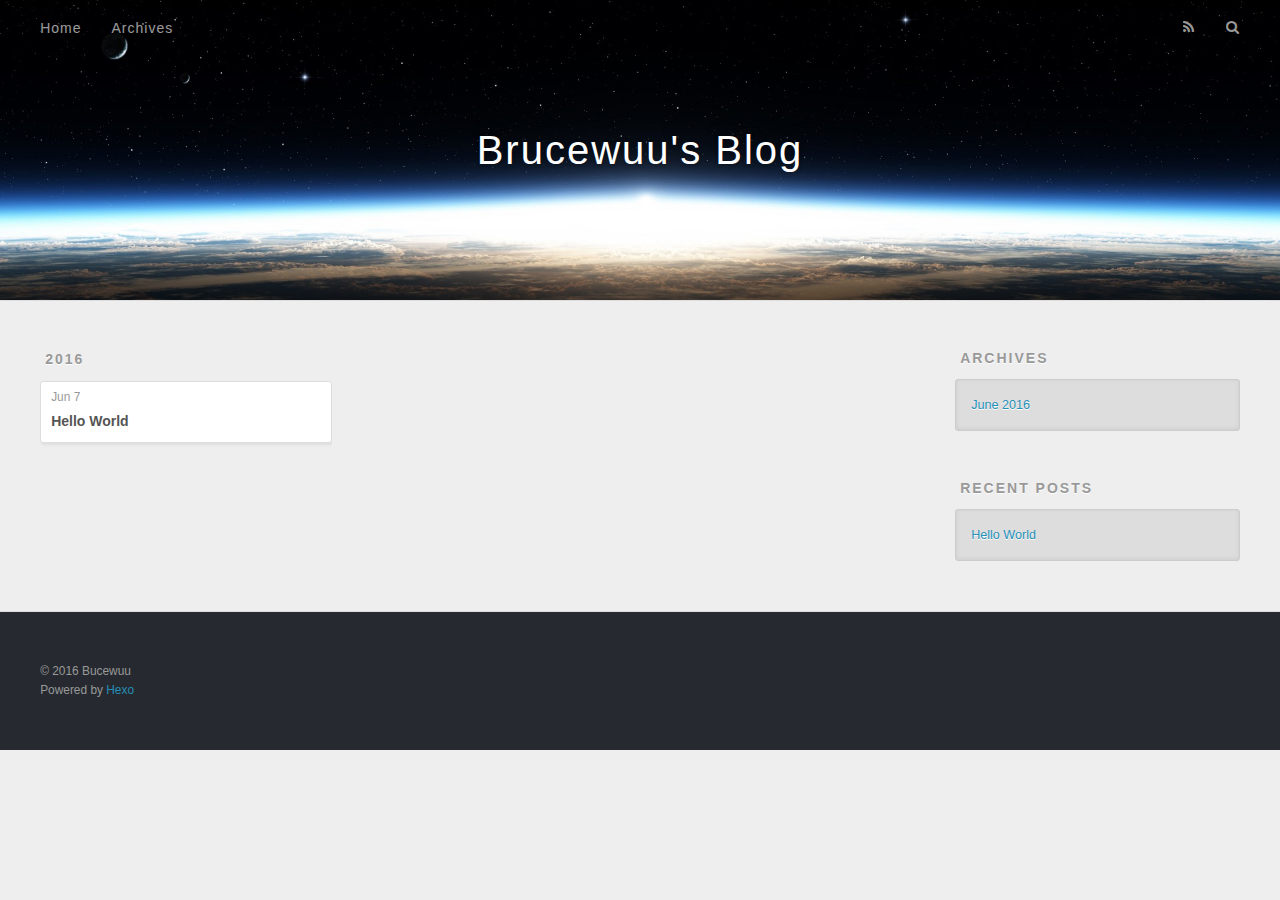
==== archives/index.html @ 1125b3ed "Site updated: 2016-06-07 15:05:37" ====
<!DOCTYPE html>
<html>
<head>
  <meta charset="utf-8">
  
  <title>Archives | Brucewuu&#39;s Blog</title>
  <meta name="viewport" content="width=device-width, initial-scale=1, maximum-scale=1">
  <meta name="description">
<meta property="og:type" content="website">
<meta property="og:title" content="Brucewuu's Blog">
<meta property="og:url" content="http://yoursite.com/archives/index.html">
<meta property="og:site_name" content="Brucewuu's Blog">
<meta property="og:description">
<meta name="twitter:card" content="summary">
<meta name="twitter:title" content="Brucewuu's Blog">
<meta name="twitter:description">
  
    <link rel="alternate" href="/atom.xml" title="Brucewuu&#39;s Blog" type="application/atom+xml">
  
  
    <link rel="icon" href="/favicon.png">
  
  
    <link href="//fonts.googleapis.com/css?family=Source+Code+Pro" rel="stylesheet" type="text/css">
  
  <link rel="stylesheet" href="/css/style.css">
  

</head>

<body>
  <div id="container">
    <div id="wrap">
      <header id="header">
  <div id="banner"></div>
  <div id="header-outer" class="outer">
    <div id="header-title" class="inner">
      <h1 id="logo-wrap">
        <a href="/" id="logo">Brucewuu&#39;s Blog</a>
      </h1>
      
    </div>
    <div id="header-inner" class="inner">
      <nav id="main-nav">
        <a id="main-nav-toggle" class="nav-icon"></a>
        
          <a class="main-nav-link" href="/">Home</a>
        
          <a class="main-nav-link" href="/archives">Archives</a>
        
      </nav>
      <nav id="sub-nav">
        
          <a id="nav-rss-link" class="nav-icon" href="/atom.xml" title="RSS Feed"></a>
        
        <a id="nav-search-btn" class="nav-icon" title="Search"></a>
      </nav>
      <div id="search-form-wrap">
        <form action="//google.com/search" method="get" accept-charset="UTF-8" class="search-form"><input type="search" name="q" results="0" class="search-form-input" placeholder="Search"><button type="submit" class="search-form-submit">&#xF002;</button><input type="hidden" name="sitesearch" value="http://yoursite.com"></form>
      </div>
    </div>
  </div>
</header>
      <div class="outer">
        <section id="main">
  
  
    
    
      
      
      <section class="archives-wrap">
        <div class="archive-year-wrap">
          <a href="/archives/2016" class="archive-year">2016</a>
        </div>
        <div class="archives">
    
    <article class="archive-article archive-type-post">
  <div class="archive-article-inner">
    <header class="archive-article-header">
      <a href="/2016/06/07/hello-world/" class="archive-article-date">
  <time datetime="2016-06-07T06:41:32.000Z" itemprop="datePublished">Jun 7</time>
</a>
      
  
    <h1 itemprop="name">
      <a class="archive-article-title" href="/2016/06/07/hello-world/">Hello World</a>
    </h1>
  

    </header>
  </div>
</article>
  
  
    </div></section>
  

</section>
        
          <aside id="sidebar">
  
    

  
    

  
    
  
    
  <div class="widget-wrap">
    <h3 class="widget-title">Archives</h3>
    <div class="widget">
      <ul class="archive-list"><li class="archive-list-item"><a class="archive-list-link" href="/archives/2016/06/">June 2016</a></li></ul>
    </div>
  </div>


  
    
  <div class="widget-wrap">
    <h3 class="widget-title">Recent Posts</h3>
    <div class="widget">
      <ul>
        
          <li>
            <a href="/2016/06/07/hello-world/">Hello World</a>
          </li>
        
      </ul>
    </div>
  </div>

  
</aside>
        
      </div>
      <footer id="footer">
  
  <div class="outer">
    <div id="footer-info" class="inner">
      &copy; 2016 Bucewuu<br>
      Powered by <a href="http://hexo.io/" target="_blank">Hexo</a>
    </div>
  </div>
</footer>
    </div>
    <nav id="mobile-nav">
  
    <a href="/" class="mobile-nav-link">Home</a>
  
    <a href="/archives" class="mobile-nav-link">Archives</a>
  
</nav>
    

<script src="//ajax.googleapis.com/ajax/libs/jquery/2.0.3/jquery.min.js"></script>


  <link rel="stylesheet" href="/fancybox/jquery.fancybox.css">
  <script src="/fancybox/jquery.fancybox.pack.js"></script>


<script src="/js/script.js"></script>

  </div>
</body>
</html>
---- css/style.css ----
body {
  width: 100%;
}
body:before,
body:after {
  content: "";
  display: table;
}
body:after {
  clear: both;
}
html,
body,
div,
span,
applet,
object,
iframe,
h1,
h2,
h3,
h4,
h5,
h6,
p,
blockquote,
pre,
a,
abbr,
acronym,
address,
big,
cite,
code,
del,
dfn,
em,
img,
ins,
kbd,
q,
s,
samp,
small,
strike,
strong,
sub,
sup,
tt,
var,
dl,
dt,
dd,
ol,
ul,
li,
fieldset,
form,
label,
legend,
table,
caption,
tbody,
tfoot,
thead,
tr,
th,
td {
  margin: 0;
  padding: 0;
  border: 0;
  outline: 0;
  font-weight: inherit;
  font-style: inherit;
  font-family: inherit;
  font-size: 100%;
  vertical-align: baseline;
}
body {
  line-height: 1;
  color: #000;
  background: #fff;
}
ol,
ul {
  list-style: none;
}
table {
  border-collapse: separate;
  border-spacing: 0;
  vertical-align: middle;
}
caption,
th,
td {
  text-align: left;
  font-weight: normal;
  vertical-align: middle;
}
a img {
  border: none;
}
input,
button {
  margin: 0;
  padding: 0;
}
input::-moz-focus-inner,
button::-moz-focus-inner {
  border: 0;
  padding: 0;
}
@font-face {
  font-family: FontAwesome;
  font-style: normal;
  font-weight: normal;
  src: url("fonts/fontawesome-webfont.eot?v=#4.0.3");
  src: url("fonts/fontawesome-webfont.eot?#iefix&v=#4.0.3") format("embedded-opentype"), url("fonts/fontawesome-webfont.woff?v=#4.0.3") format("woff"), url("fonts/fontawesome-webfont.ttf?v=#4.0.3") format("truetype"), url("fonts/fontawesome-webfont.svg#fontawesomeregular?v=#4.0.3") format("svg");
}
html,
body,
#container {
  height: 100%;
}
body {
  background: #eee;
  font: 14px "Helvetica Neue", Helvetica, Arial, sans-serif;
  -webkit-text-size-adjust: 100%;
}
.outer {
  max-width: 1220px;
  margin: 0 auto;
  padding: 0 20px;
}
.outer:before,
.outer:after {
  content: "";
  display: table;
}
.outer:after {
  clear: both;
}
.inner {
  display: inline;
  float: left;
  width: 98.33333333333333%;
  margin: 0 0.833333333333333%;
}
.left,
.alignleft {
  float: left;
}
.right,
.alignright {
  float: right;
}
.clear {
  clear: both;
}
#container {
  position: relative;
}
.mobile-nav-on {
  overflow: hidden;
}
#wrap {
  height: 100%;
  width: 100%;
  position: absolute;
  top: 0;
  left: 0;
  -webkit-transition: 0.2s ease-out;
  -moz-transition: 0.2s ease-out;
  -ms-transition: 0.2s ease-out;
  transition: 0.2s ease-out;
  z-index: 1;
  background: #eee;
}
.mobile-nav-on #wrap {
  left: 280px;
}
@media screen and (min-width: 768px) {
  #main {
    display: inline;
    float: left;
    width: 73.33333333333333%;
    margin: 0 0.833333333333333%;
  }
}
.article-date,
.article-category-link,
.archive-year,
.widget-title {
  text-decoration: none;
  text-transform: uppercase;
  letter-spacing: 2px;
  color: #999;
  margin-bottom: 1em;
  margin-left: 5px;
  line-height: 1em;
  text-shadow: 0 1px #fff;
  font-weight: bold;
}
.article-inner,
.archive-article-inner {
  background: #fff;
  -webkit-box-shadow: 1px 2px 3px #ddd;
  box-shadow: 1px 2px 3px #ddd;
  border: 1px solid #ddd;
  -webkit-border-radius: 3px;
  border-radius: 3px;
}
.article-entry h1,
.widget h1 {
  font-size: 2em;
}
.article-entry h2,
.widget h2 {
  font-size: 1.5em;
}
.article-entry h3,
.widget h3 {
  font-size: 1.3em;
}
.article-entry h4,
.widget h4 {
  font-size: 1.2em;
}
.article-entry h5,
.widget h5 {
  font-size: 1em;
}
.article-entry h6,
.widget h6 {
  font-size: 1em;
  color: #999;
}
.article-entry hr,
.widget hr {
  border: 1px dashed #ddd;
}
.article-entry strong,
.widget strong {
  font-weight: bold;
}
.article-entry em,
.widget em,
.article-entry cite,
.widget cite {
  font-style: italic;
}
.article-entry sup,
.widget sup,
.article-entry sub,
.widget sub {
  font-size: 0.75em;
  line-height: 0;
  position: relative;
  vertical-align: baseline;
}
.article-entry sup,
.widget sup {
  top: -0.5em;
}
.article-entry sub,
.widget sub {
  bottom: -0.2em;
}
.article-entry small,
.widget small {
  font-size: 0.85em;
}
.article-entry acronym,
.widget acronym,
.article-entry abbr,
.widget abbr {
  border-bottom: 1px dotted;
}
.article-entry ul,
.widget ul,
.article-entry ol,
.widget ol,
.article-entry dl,
.widget dl {
  margin: 0 20px;
  line-height: 1.6em;
}
.article-entry ul ul,
.widget ul ul,
.article-entry ol ul,
.widget ol ul,
.article-entry ul ol,
.widget ul ol,
.article-entry ol ol,
.widget ol ol {
  margin-top: 0;
  margin-bottom: 0;
}
.article-entry ul,
.widget ul {
  list-style: disc;
}
.article-entry ol,
.widget ol {
  list-style: decimal;
}
.article-entry dt,
.widget dt {
  font-weight: bold;
}
#header {
  height: 300px;
  position: relative;
  border-bottom: 1px solid #ddd;
}
#header:before,
#header:after {
  content: "";
  position: absolute;
  left: 0;
  right: 0;
  height: 40px;
}
#header:before {
  top: 0;
  background: -webkit-linear-gradient(rgba(0,0,0,0.2), transparent);
  background: -moz-linear-gradient(rgba(0,0,0,0.2), transparent);
  background: -ms-linear-gradient(rgba(0,0,0,0.2), transparent);
  background: linear-gradient(rgba(0,0,0,0.2), transparent);
}
#header:after {
  bottom: 0;
  background: -webkit-linear-gradient(transparent, rgba(0,0,0,0.2));
  background: -moz-linear-gradient(transparent, rgba(0,0,0,0.2));
  background: -ms-linear-gradient(transparent, rgba(0,0,0,0.2));
  background: linear-gradient(transparent, rgba(0,0,0,0.2));
}
#header-outer {
  height: 100%;
  position: relative;
}
#header-inner {
  position: relative;
  overflow: hidden;
}
#banner {
  position: absolute;
  top: 0;
  left: 0;
  width: 100%;
  height: 100%;
  background: url("images/banner.jpg") center #000;
  -webkit-background-size: cover;
  -moz-background-size: cover;
  background-size: cover;
  z-index: -1;
}
#header-title {
  text-align: center;
  height: 40px;
  position: absolute;
  top: 50%;
  left: 0;
  margin-top: -20px;
}
#logo,
#subtitle {
  text-decoration: none;
  color: #fff;
  font-weight: 300;
  text-shadow: 0 1px 4px rgba(0,0,0,0.3);
}
#logo {
  font-size: 40px;
  line-height: 40px;
  letter-spacing: 2px;
}
#subtitle {
  font-size: 16px;
  line-height: 16px;
  letter-spacing: 1px;
}
#subtitle-wrap {
  margin-top: 16px;
}
#main-nav {
  float: left;
  margin-left: -15px;
}
.nav-icon,
.main-nav-link {
  float: left;
  color: #fff;
  opacity: 0.6;
  text-decoration: none;
  text-shadow: 0 1px rgba(0,0,0,0.2);
  -webkit-transition: opacity 0.2s;
  -moz-transition: opacity 0.2s;
  -ms-transition: opacity 0.2s;
  transition: opacity 0.2s;
  display: block;
  padding: 20px 15px;
}
.nav-icon:hover,
.main-nav-link:hover {
  opacity: 1;
}
.nav-icon {
  font-family: FontAwesome;
  text-align: center;
  font-size: 14px;
  width: 14px;
  height: 14px;
  padding: 20px 15px;
  position: relative;
  cursor: pointer;
}
.main-nav-link {
  font-weight: 300;
  letter-spacing: 1px;
}
@media screen and (max-width: 479px) {
  .main-nav-link {
    display: none;
  }
}
#main-nav-toggle {
  display: none;
}
#main-nav-toggle:before {
  content: "\f0c9";
}
@media screen and (max-width: 479px) {
  #main-nav-toggle {
    display: block;
  }
}
#sub-nav {
  float: right;
  margin-right: -15px;
}
#nav-rss-link:before {
  content: "\f09e";
}
#nav-search-btn:before {
  content: "\f002";
}
#search-form-wrap {
  position: absolute;
  top: 15px;
  width: 150px;
  height: 30px;
  right: -150px;
  opacity: 0;
  -webkit-transition: 0.2s ease-out;
  -moz-transition: 0.2s ease-out;
  -ms-transition: 0.2s ease-out;
  transition: 0.2s ease-out;
}
#search-form-wrap.on {
  opacity: 1;
  right: 0;
}
@media screen and (max-width: 479px) {
  #search-form-wrap {
    width: 100%;
    right: -100%;
  }
}
.search-form {
  position: absolute;
  top: 0;
  left: 0;
  right: 0;
  background: #fff;
  padding: 5px 15px;
  -webkit-border-radius: 15px;
  border-radius: 15px;
  -webkit-box-shadow: 0 0 10px rgba(0,0,0,0.3);
  box-shadow: 0 0 10px rgba(0,0,0,0.3);
}
.search-form-input {
  border: none;
  background: none;
  color: #555;
  width: 100%;
  font: 13px "Helvetica Neue", Helvetica, Arial, sans-serif;
  outline: none;
}
.search-form-input::-webkit-search-results-decoration,
.search-form-input::-webkit-search-cancel-button {
  -webkit-appearance: none;
}
.search-form-submit {
  position: absolute;
  top: 50%;
  right: 10px;
  margin-top: -7px;
  font: 13px FontAwesome;
  border: none;
  background: none;
  color: #bbb;
  cursor: pointer;
}
.search-form-submit:hover,
.search-form-submit:focus {
  color: #777;
}
.article {
  margin: 50px 0;
}
.article-inner {
  overflow: hidden;
}
.article-meta:before,
.article-meta:after {
  content: "";
  display: table;
}
.article-meta:after {
  clear: both;
}
.article-date {
  float: left;
}
.article-category {
  float: left;
  line-height: 1em;
  color: #ccc;
  text-shadow: 0 1px #fff;
  margin-left: 8px;
}
.article-category:before {
  content: "\2022";
}
.article-category-link {
  margin: 0 12px 1em;
}
.article-header {
  padding: 20px 20px 0;
}
.article-title {
  text-decoration: none;
  font-size: 2em;
  font-weight: bold;
  color: #555;
  line-height: 1.1em;
  -webkit-transition: color 0.2s;
  -moz-transition: color 0.2s;
  -ms-transition: color 0.2s;
  transition: color 0.2s;
}
a.article-title:hover {
  color: #258fb8;
}
.article-entry {
  color: #555;
  padding: 0 20px;
}
.article-entry:before,
.article-entry:after {
  content: "";
  display: table;
}
.article-entry:after {
  clear: both;
}
.article-entry p,
.article-entry table {
  line-height: 1.6em;
  margin: 1.6em 0;
}
.article-entry h1,
.article-entry h2,
.article-entry h3,
.article-entry h4,
.article-entry h5,
.article-entry h6 {
  font-weight: bold;
}
.article-entry h1,
.article-entry h2,
.article-entry h3,
.article-entry h4,
.article-entry h5,
.article-entry h6 {
  line-height: 1.1em;
  margin: 1.1em 0;
}
.article-entry a {
  color: #258fb8;
  text-decoration: none;
}
.article-entry a:hover {
  text-decoration: underline;
}
.article-entry ul,
.article-entry ol,
.article-entry dl {
  margin-top: 1.6em;
  margin-bottom: 1.6em;
}
.article-entry img,
.article-entry video {
  max-width: 100%;
  height: auto;
  display: block;
  margin: auto;
}
.article-entry iframe {
  border: none;
}
.article-entry table {
  width: 100%;
  border-collapse: collapse;
  border-spacing: 0;
}
.article-entry th {
  font-weight: bold;
  border-bottom: 3px solid #ddd;
  padding-bottom: 0.5em;
}
.article-entry td {
  border-bottom: 1px solid #ddd;
  padding: 10px 0;
}
.article-entry blockquote {
  font-family: Georgia, "Times New Roman", serif;
  font-size: 1.4em;
  margin: 1.6em 20px;
  text-align: center;
}
.article-entry blockquote footer {
  font-size: 14px;
  margin: 1.6em 0;
  font-family: "Helvetica Neue", Helvetica, Arial, sans-serif;
}
.article-entry blockquote footer cite:before {
  content: "—";
  padding: 0 0.5em;
}
.article-entry .pullquote {
  text-align: left;
  width: 45%;
  margin: 0;
}
.article-entry .pullquote.left {
  margin-left: 0.5em;
  margin-right: 1em;
}
.article-entry .pullquote.right {
  margin-right: 0.5em;
  margin-left: 1em;
}
.article-entry .caption {
  color: #999;
  display: block;
  font-size: 0.9em;
  margin-top: 0.5em;
  position: relative;
  text-align: center;
}
.article-entry .video-container {
  position: relative;
  padding-top: 56.25%;
  height: 0;
  overflow: hidden;
}
.article-entry .video-container iframe,
.article-entry .video-container object,
.article-entry .video-container embed {
  position: absolute;
  top: 0;
  left: 0;
  width: 100%;
  height: 100%;
  margin-top: 0;
}
.article-more-link a {
  display: inline-block;
  line-height: 1em;
  padding: 6px 15px;
  -webkit-border-radius: 15px;
  border-radius: 15px;
  background: #eee;
  color: #999;
  text-shadow: 0 1px #fff;
  text-decoration: none;
}
.article-more-link a:hover {
  background: #258fb8;
  color: #fff;
  text-decoration: none;
  text-shadow: 0 1px #1e7293;
}
.article-footer {
  font-size: 0.85em;
  line-height: 1.6em;
  border-top: 1px solid #ddd;
  padding-top: 1.6em;
  margin: 0 20px 20px;
}
.article-footer:before,
.article-footer:after {
  content: "";
  display: table;
}
.article-footer:after {
  clear: both;
}
.article-footer a {
  color: #999;
  text-decoration: none;
}
.article-footer a:hover {
  color: #555;
}
.article-tag-list-item {
  float: left;
  margin-right: 10px;
}
.article-tag-list-link:before {
  content: "#";
}
.article-comment-link {
  float: right;
}
.article-comment-link:before {
  content: "\f075";
  font-family: FontAwesome;
  padding-right: 8px;
}
.article-share-link {
  cursor: pointer;
  float: right;
  margin-left: 20px;
}
.article-share-link:before {
  content: "\f064";
  font-family: FontAwesome;
  padding-right: 6px;
}
#article-nav {
  position: relative;
}
#article-nav:before,
#article-nav:after {
  content: "";
  display: table;
}
#article-nav:after {
  clear: both;
}
@media screen and (min-width: 768px) {
  #article-nav {
    margin: 50px 0;
  }
  #article-nav:before {
    width: 8px;
    height: 8px;
    position: absolute;
    top: 50%;
    left: 50%;
    margin-top: -4px;
    margin-left: -4px;
    content: "";
    -webkit-border-radius: 50%;
    border-radius: 50%;
    background: #ddd;
    -webkit-box-shadow: 0 1px 2px #fff;
    box-shadow: 0 1px 2px #fff;
  }
}
.article-nav-link-wrap {
  text-decoration: none;
  text-shadow: 0 1px #fff;
  color: #999;
  -webkit-box-sizing: border-box;
  -moz-box-sizing: border-box;
  box-sizing: border-box;
  margin-top: 50px;
  text-align: center;
  display: block;
}
.article-nav-link-wrap:hover {
  color: #555;
}
@media screen and (min-width: 768px) {
  .article-nav-link-wrap {
    width: 50%;
    margin-top: 0;
  }
}
@media screen and (min-width: 768px) {
  #article-nav-newer {
    float: left;
    text-align: right;
    padding-right: 20px;
  }
}
@media screen and (min-width: 768px) {
  #article-nav-older {
    float: right;
    text-align: left;
    padding-left: 20px;
  }
}
.article-nav-caption {
  text-transform: uppercase;
  letter-spacing: 2px;
  color: #ddd;
  line-height: 1em;
  font-weight: bold;
}
#article-nav-newer .article-nav-caption {
  margin-right: -2px;
}
.article-nav-title {
  font-size: 0.85em;
  line-height: 1.6em;
  margin-top: 0.5em;
}
.article-share-box {
  position: absolute;
  display: none;
  background: #fff;
  -webkit-box-shadow: 1px 2px 10px rgba(0,0,0,0.2);
  box-shadow: 1px 2px 10px rgba(0,0,0,0.2);
  -webkit-border-radius: 3px;
  border-radius: 3px;
  margin-left: -145px;
  overflow: hidden;
  z-index: 1;
}
.article-share-box.on {
  display: block;
}
.article-share-input {
  width: 100%;
  background: none;
  -webkit-box-sizing: border-box;
  -moz-box-sizing: border-box;
  box-sizing: border-box;
  font: 14px "Helvetica Neue", Helvetica, Arial, sans-serif;
  padding: 0 15px;
  color: #555;
  outline: none;
  border: 1px solid #ddd;
  -webkit-border-radius: 3px 3px 0 0;
  border-radius: 3px 3px 0 0;
  height: 36px;
  line-height: 36px;
}
.article-share-links {
  background: #eee;
}
.article-share-links:before,
.article-share-links:after {
  content: "";
  display: table;
}
.article-share-links:after {
  clear: both;
}
.article-share-twitter,
.article-share-facebook,
.article-share-pinterest,
.article-share-google {
  width: 50px;
  height: 36px;
  display: block;
  float: left;
  position: relative;
  color: #999;
  text-shadow: 0 1px #fff;
}
.article-share-twitter:before,
.article-share-facebook:before,
.article-share-pinterest:before,
.article-share-google:before {
  font-size: 20px;
  font-family: FontAwesome;
  width: 20px;
  height: 20px;
  position: absolute;
  top: 50%;
  left: 50%;
  margin-top: -10px;
  margin-left: -10px;
  text-align: center;
}
.article-share-twitter:hover,
.article-share-facebook:hover,
.article-share-pinterest:hover,
.article-share-google:hover {
  color: #fff;
}
.article-share-twitter:before {
  content: "\f099";
}
.article-share-twitter:hover {
  background: #00aced;
  text-shadow: 0 1px #008abe;
}
.article-share-facebook:before {
  content: "\f09a";
}
.article-share-facebook:hover {
  background: #3b5998;
  text-shadow: 0 1px #2f477a;
}
.article-share-pinterest:before {
  content: "\f0d2";
}
.article-share-pinterest:hover {
  background: #cb2027;
  text-shadow: 0 1px #a21a1f;
}
.article-share-google:before {
  content: "\f0d5";
}
.article-share-google:hover {
  background: #dd4b39;
  text-shadow: 0 1px #be3221;
}
.article-gallery {
  background: #000;
  position: relative;
}
.article-gallery-photos {
  position: relative;
  overflow: hidden;
}
.article-gallery-img {
  display: none;
  max-width: 100%;
}
.article-gallery-img:first-child {
  display: block;
}
.article-gallery-img.loaded {
  position: absolute;
  display: block;
}
.article-gallery-img img {
  display: block;
  max-width: 100%;
  margin: 0 auto;
}
#comments {
  background: #fff;
  -webkit-box-shadow: 1px 2px 3px #ddd;
  box-shadow: 1px 2px 3px #ddd;
  padding: 20px;
  border: 1px solid #ddd;
  -webkit-border-radius: 3px;
  border-radius: 3px;
  margin: 50px 0;
}
#comments a {
  color: #258fb8;
}
.archives-wrap {
  margin: 50px 0;
}
.archives:before,
.archives:after {
  content: "";
  display: table;
}
.archives:after {
  clear: both;
}
.archive-year-wrap {
  margin-bottom: 1em;
}
.archives {
  -webkit-column-gap: 10px;
  -moz-column-gap: 10px;
  column-gap: 10px;
}
@media screen and (min-width: 480px) and (max-width: 767px) {
  .archives {
    -webkit-column-count: 2;
    -moz-column-count: 2;
    column-count: 2;
  }
}
@media screen and (min-width: 768px) {
  .archives {
    -webkit-column-count: 3;
    -moz-column-count: 3;
    column-count: 3;
  }
}
.archive-article {
  -webkit-column-break-inside: avoid;
  page-break-inside: avoid;
  overflow: hidden;
  break-inside: avoid-column;
}
.archive-article-inner {
  padding: 10px;
  margin-bottom: 15px;
}
.archive-article-title {
  text-decoration: none;
  font-weight: bold;
  color: #555;
  -webkit-transition: color 0.2s;
  -moz-transition: color 0.2s;
  -ms-transition: color 0.2s;
  transition: color 0.2s;
  line-height: 1.6em;
}
.archive-article-title:hover {
  color: #258fb8;
}
.archive-article-footer {
  margin-top: 1em;
}
.archive-article-date {
  color: #999;
  text-decoration: none;
  font-size: 0.85em;
  line-height: 1em;
  margin-bottom: 0.5em;
  display: block;
}
#page-nav {
  margin: 50px auto;
  background: #fff;
  -webkit-box-shadow: 1px 2px 3px #ddd;
  box-shadow: 1px 2px 3px #ddd;
  border: 1px solid #ddd;
  -webkit-border-radius: 3px;
  border-radius: 3px;
  text-align: center;
  color: #999;
  overflow: hidden;
}
#page-nav:before,
#page-nav:after {
  content: "";
  display: table;
}
#page-nav:after {
  clear: both;
}
#page-nav a,
#page-nav span {
  padding: 10px 20px;
  line-height: 1;
  height: 2ex;
}
#page-nav a {
  color: #999;
  text-decoration: none;
}
#page-nav a:hover {
  background: #999;
  color: #fff;
}
#page-nav .prev {
  float: left;
}
#page-nav .next {
  float: right;
}
#page-nav .page-number {
  display: inline-block;
}
@media screen and (max-width: 479px) {
  #page-nav .page-number {
    display: none;
  }
}
#page-nav .current {
  color: #555;
  font-weight: bold;
}
#page-nav .space {
  color: #ddd;
}
#footer {
  background: #262a30;
  padding: 50px 0;
  border-top: 1px solid #ddd;
  color: #999;
}
#footer a {
  color: #258fb8;
  text-decoration: none;
}
#footer a:hover {
  text-decoration: underline;
}
#footer-info {
  line-height: 1.6em;
  font-size: 0.85em;
}
.article-entry pre,
.article-entry .highlight {
  background: #2d2d2d;
  margin: 0 -20px;
  padding: 15px 20px;
  border-style: solid;
  border-color: #ddd;
  border-width: 1px 0;
  overflow: auto;
  color: #ccc;
  line-height: 22.400000000000002px;
}
.article-entry .highlight .gutter pre,
.article-entry .gist .gist-file .gist-data .line-numbers {
  color: #666;
  font-size: 0.85em;
}
.article-entry pre,
.article-entry code {
  font-family: "Source Code Pro", Consolas, Monaco, Menlo, Consolas, monospace;
}
.article-entry code {
  background: #eee;
  text-shadow: 0 1px #fff;
  padding: 0 0.3em;
}
.article-entry pre code {
  background: none;
  text-shadow: none;
  padding: 0;
}
.article-entry .highlight pre {
  border: none;
  margin: 0;
  padding: 0;
}
.article-entry .highlight table {
  margin: 0;
  width: auto;
}
.article-entry .highlight td {
  border: none;
  padding: 0;
}
.article-entry .highlight figcaption {
  font-size: 0.85em;
  color: #999;
  line-height: 1em;
  margin-bottom: 1em;
}
.article-entry .highlight figcaption:before,
.article-entry .highlight figcaption:after {
  content: "";
  display: table;
}
.article-entry .highlight figcaption:after {
  clear: both;
}
.article-entry .highlight figcaption a {
  float: right;
}
.article-entry .highlight .gutter pre {
  text-align: right;
  padding-right: 20px;
}
.article-entry .highlight .line {
  height: 22.400000000000002px;
}
.article-entry .gist {
  margin: 0 -20px;
  border-style: solid;
  border-color: #ddd;
  border-width: 1px 0;
  background: #2d2d2d;
  padding: 15px 20px 15px 0;
}
.article-entry .gist .gist-file {
  border: none;
  font-family: "Source Code Pro", Consolas, Monaco, Menlo, Consolas, monospace;
  margin: 0;
}
.article-entry .gist .gist-file .gist-data {
  background: none;
  border: none;
}
.article-entry .gist .gist-file .gist-data .line-numbers {
  background: none;
  border: none;
  padding: 0 20px 0 0;
}
.article-entry .gist .gist-file .gist-data .line-data {
  padding: 0 !important;
}
.article-entry .gist .gist-file .highlight {
  margin: 0;
  padding: 0;
  border: none;
}
.article-entry .gist .gist-file .gist-meta {
  background: #2d2d2d;
  color: #999;
  font: 0.85em "Helvetica Neue", Helvetica, Arial, sans-serif;
  text-shadow: 0 0;
  padding: 0;
  margin-top: 1em;
  margin-left: 20px;
}
.article-entry .gist .gist-file .gist-meta a {
  color: #258fb8;
  font-weight: normal;
}
.article-entry .gist .gist-file .gist-meta a:hover {
  text-decoration: underline;
}
pre .comment,
pre .title {
  color: #999;
}
pre .variable,
pre .attribute,
pre .tag,
pre .regexp,
pre .ruby .constant,
pre .xml .tag .title,
pre .xml .pi,
pre .xml .doctype,
pre .html .doctype,
pre .css .id,
pre .css .class,
pre .css .pseudo {
  color: #f2777a;
}
pre .number,
pre .preprocessor,
pre .built_in,
pre .literal,
pre .params,
pre .constant {
  color: #f99157;
}
pre .class,
pre .ruby .class .title,
pre .css .rules .attribute {
  color: #9c9;
}
pre .string,
pre .value,
pre .inheritance,
pre .header,
pre .ruby .symbol,
pre .xml .cdata {
  color: #9c9;
}
pre .css .hexcolor {
  color: #6cc;
}
pre .function,
pre .python .decorator,
pre .python .title,
pre .ruby .function .title,
pre .ruby .title .keyword,
pre .perl .sub,
pre .javascript .title,
pre .coffeescript .title {
  color: #69c;
}
pre .keyword,
pre .javascript .function {
  color: #c9c;
}
@media screen and (max-width: 479px) {
  #mobile-nav {
    position: absolute;
    top: 0;
    left: 0;
    width: 280px;
    height: 100%;
    background: #191919;
    border-right: 1px solid #fff;
  }
}
@media screen and (max-width: 479px) {
  .mobile-nav-link {
    display: block;
    color: #999;
    text-decoration: none;
    padding: 15px 20px;
    font-weight: bold;
  }
  .mobile-nav-link:hover {
    color: #fff;
  }
}
@media screen and (min-width: 768px) {
  #sidebar {
    display: inline;
    float: left;
    width: 23.333333333333332%;
    margin: 0 0.833333333333333%;
  }
}
.widget-wrap {
  margin: 50px 0;
}
.widget {
  color: #777;
  text-shadow: 0 1px #fff;
  background: #ddd;
  -webkit-box-shadow: 0 -1px 4px #ccc inset;
  box-shadow: 0 -1px 4px #ccc inset;
  border: 1px solid #ccc;
  padding: 15px;
  -webkit-border-radius: 3px;
  border-radius: 3px;
}
.widget a {
  color: #258fb8;
  text-decoration: none;
}
.widget a:hover {
  text-decoration: underline;
}
.widget ul ul,
.widget ol ul,
.widget dl ul,
.widget ul ol,
.widget ol ol,
.widget dl ol,
.widget ul dl,
.widget ol dl,
.widget dl dl {
  margin-left: 15px;
  list-style: disc;
}
.widget {
  line-height: 1.6em;
  word-wrap: break-word;
  font-size: 0.9em;
}
.widget ul,
.widget ol {
  list-style: none;
  margin: 0;
}
.widget ul ul,
.widget ol ul,
.widget ul ol,
.widget ol ol {
  margin: 0 20px;
}
.widget ul ul,
.widget ol ul {
  list-style: disc;
}
.widget ul ol,
.widget ol ol {
  list-style: decimal;
}
.category-list-count,
.tag-list-count,
.archive-list-count {
  padding-left: 5px;
  color: #999;
  font-size: 0.85em;
}
.category-list-count:before,
.tag-list-count:before,
.archive-list-count:before {
  content: "(";
}
.category-list-count:after,
.tag-list-count:after,
.archive-list-count:after {
  content: ")";
}
.tagcloud a {
  margin-right: 5px;
  display: inline-block;
}
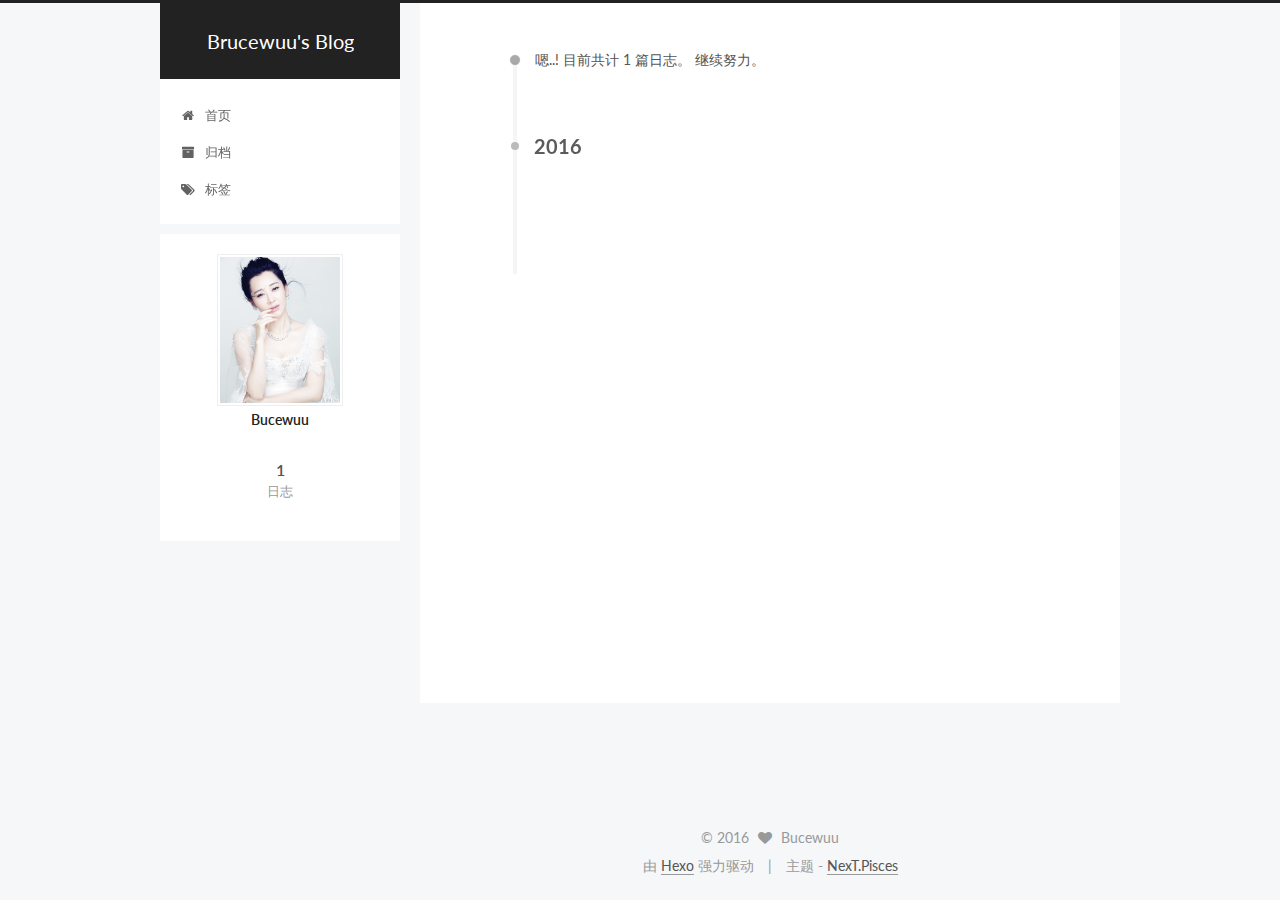
==== commit c10861bc: "Site updated: 2016-06-07 17:41:15" ====
--- a/archives/index.html
+++ b/archives/index.html
@@ -1,11 +1,90 @@
-<!DOCTYPE html>
-<html>
+<!doctype html>
+
+
+
+  
+
+
+<html class="theme-next pisces use-motion">
 <head>
-  <meta charset="utf-8">
-  
-  <title>Archives | Brucewuu&#39;s Blog</title>
-  <meta name="viewport" content="width=device-width, initial-scale=1, maximum-scale=1">
-  <meta name="description">
+  <meta charset="UTF-8"/>
+<meta http-equiv="X-UA-Compatible" content="IE=edge,chrome=1" />
+<meta name="viewport" content="width=device-width, initial-scale=1, maximum-scale=1"/>
+
+
+
+<meta http-equiv="Cache-Control" content="no-transform" />
+<meta http-equiv="Cache-Control" content="no-siteapp" />
+
+
+
+
+
+
+
+
+
+
+
+
+  
+  
+  <link href="/vendors/fancybox/source/jquery.fancybox.css?v=2.1.5" rel="stylesheet" type="text/css" />
+
+
+
+
+  
+  
+  
+  
+
+  
+    
+    
+  
+
+  
+
+  
+
+  
+
+  
+
+  
+    
+    
+    <link href="//fonts.googleapis.com/css?family=Lato:300,300italic,400,400italic,700,700italic&subset=latin,latin-ext" rel="stylesheet" type="text/css">
+  
+
+
+
+
+
+
+<link href="/vendors/font-awesome/css/font-awesome.min.css?v=4.4.0" rel="stylesheet" type="text/css" />
+
+<link href="/css/main.css?v=5.0.1" rel="stylesheet" type="text/css" />
+
+
+  <meta name="keywords" content="Hexo, NexT" />
+
+
+
+
+
+
+
+
+  <link rel="shortcut icon" type="image/x-icon" href="/favicon.ico?v=5.0.1" />
+
+
+
+
+
+
+<meta name="description">
 <meta property="og:type" content="website">
 <meta property="og:title" content="Brucewuu's Blog">
 <meta property="og:url" content="http://yoursite.com/archives/index.html">
@@ -14,156 +93,383 @@
 <meta name="twitter:card" content="summary">
 <meta name="twitter:title" content="Brucewuu's Blog">
 <meta name="twitter:description">
-  
-    <link rel="alternate" href="/atom.xml" title="Brucewuu&#39;s Blog" type="application/atom+xml">
-  
-  
-    <link rel="icon" href="/favicon.png">
-  
-  
-    <link href="//fonts.googleapis.com/css?family=Source+Code+Pro" rel="stylesheet" type="text/css">
-  
-  <link rel="stylesheet" href="/css/style.css">
-  
-
+
+
+
+<script type="text/javascript" id="hexo.configuration">
+  var NexT = window.NexT || {};
+  var CONFIG = {
+    scheme: 'Pisces',
+    sidebar: {"position":"left","display":"post"},
+    fancybox: true,
+    motion: true,
+    duoshuo: {
+      userId: 0,
+      author: '博主'
+    }
+  };
+</script>
+
+
+
+
+  <link rel="canonical" href="http://yoursite.com/archives/"/>
+
+  <title> 归档 | Brucewuu's Blog </title>
 </head>
 
-<body>
-  <div id="container">
-    <div id="wrap">
-      <header id="header">
-  <div id="banner"></div>
-  <div id="header-outer" class="outer">
-    <div id="header-title" class="inner">
-      <h1 id="logo-wrap">
-        <a href="/" id="logo">Brucewuu&#39;s Blog</a>
+<body itemscope itemtype="http://schema.org/WebPage" lang="zh-Hans">
+
+  
+
+
+
+
+
+
+
+
+
+
+  
+  
+    
+  
+
+  <div class="container one-collumn sidebar-position-left  page-archive  ">
+    <div class="headband"></div>
+
+    <header id="header" class="header" itemscope itemtype="http://schema.org/WPHeader">
+      <div class="header-inner"><div class="site-meta ">
+  
+
+  <div class="custom-logo-site-title">
+    <a href="/"  class="brand" rel="start">
+      <span class="logo-line-before"><i></i></span>
+      <span class="site-title">Brucewuu's Blog</span>
+      <span class="logo-line-after"><i></i></span>
+    </a>
+  </div>
+  <p class="site-subtitle"></p>
+</div>
+
+<div class="site-nav-toggle">
+  <button>
+    <span class="btn-bar"></span>
+    <span class="btn-bar"></span>
+    <span class="btn-bar"></span>
+  </button>
+</div>
+
+<nav class="site-nav">
+  
+
+  
+    <ul id="menu" class="menu">
+      
+        
+        <li class="menu-item menu-item-home">
+          <a href="/" rel="section">
+            
+              <i class="menu-item-icon fa fa-fw fa-home"></i> <br />
+            
+            首页
+          </a>
+        </li>
+      
+        
+        <li class="menu-item menu-item-archives">
+          <a href="/archives" rel="section">
+            
+              <i class="menu-item-icon fa fa-fw fa-archive"></i> <br />
+            
+            归档
+          </a>
+        </li>
+      
+        
+        <li class="menu-item menu-item-tags">
+          <a href="/tags" rel="section">
+            
+              <i class="menu-item-icon fa fa-fw fa-tags"></i> <br />
+            
+            标签
+          </a>
+        </li>
+      
+
+      
+    </ul>
+  
+
+  
+</nav>
+
+ </div>
+    </header>
+
+    <main id="main" class="main">
+      <div class="main-inner">
+        <div class="content-wrap">
+          <div id="content" class="content">
+            
+
+  <section id="posts" class="posts-collapse">
+    <span class="archive-move-on"></span>
+
+    <span class="archive-page-counter">
+      
+      
+      
+        
+      
+      嗯..! 目前共计 1 篇日志。 继续努力。
+    </span>
+
+    
+
+      
+      
+      
+
+      
+        
+        <div class="collection-title">
+          <h2 class="archive-year motion-element" id="archive-year-2016">2016</h2>
+        </div>
+      
+      
+
+      
+
+  <article class="post post-type-normal" itemscope itemtype="http://schema.org/Article">
+    <header class="post-header">
+
+      <h1 class="post-title">
+        
+            <a class="post-title-link" href="/2016/06/07/hello-world/" itemprop="url">
+              
+                <span itemprop="name">Hello World</span>
+              
+            </a>
+        
       </h1>
-      
-    </div>
-    <div id="header-inner" class="inner">
-      <nav id="main-nav">
-        <a id="main-nav-toggle" class="nav-icon"></a>
-        
-          <a class="main-nav-link" href="/">Home</a>
-        
-          <a class="main-nav-link" href="/archives">Archives</a>
-        
-      </nav>
-      <nav id="sub-nav">
-        
-          <a id="nav-rss-link" class="nav-icon" href="/atom.xml" title="RSS Feed"></a>
-        
-        <a id="nav-search-btn" class="nav-icon" title="Search"></a>
-      </nav>
-      <div id="search-form-wrap">
-        <form action="//google.com/search" method="get" accept-charset="UTF-8" class="search-form"><input type="search" name="q" results="0" class="search-form-input" placeholder="Search"><button type="submit" class="search-form-submit">&#xF002;</button><input type="hidden" name="sitesearch" value="http://yoursite.com"></form>
+
+      <div class="post-meta">
+        <time class="post-time" itemprop="dateCreated"
+              datetime="2016-06-07T14:41:32+08:00"
+              content="2016-06-07" >
+          06-07
+        </time>
       </div>
+
+    </header>
+  </article>
+
+
+
+    
+
+  </section>
+
+  
+
+
+
+          </div>
+          
+
+
+          
+
+        </div>
+        
+          
+  
+  <div class="sidebar-toggle">
+    <div class="sidebar-toggle-line-wrap">
+      <span class="sidebar-toggle-line sidebar-toggle-line-first"></span>
+      <span class="sidebar-toggle-line sidebar-toggle-line-middle"></span>
+      <span class="sidebar-toggle-line sidebar-toggle-line-last"></span>
     </div>
   </div>
-</header>
-      <div class="outer">
-        <section id="main">
-  
-  
-    
-    
-      
-      
-      <section class="archives-wrap">
-        <div class="archive-year-wrap">
-          <a href="/archives/2016" class="archive-year">2016</a>
+
+  <aside id="sidebar" class="sidebar">
+    <div class="sidebar-inner">
+
+      
+
+      
+
+      <section class="site-overview sidebar-panel  sidebar-panel-active ">
+        <div class="site-author motion-element" itemprop="author" itemscope itemtype="http://schema.org/Person">
+          <img class="site-author-image" itemprop="image"
+               src="/uploads/xuqing.jpg"
+               alt="Bucewuu" />
+          <p class="site-author-name" itemprop="name">Bucewuu</p>
+          <p class="site-description motion-element" itemprop="description"></p>
         </div>
-        <div class="archives">
-    
-    <article class="archive-article archive-type-post">
-  <div class="archive-article-inner">
-    <header class="archive-article-header">
-      <a href="/2016/06/07/hello-world/" class="archive-article-date">
-  <time datetime="2016-06-07T06:41:32.000Z" itemprop="datePublished">Jun 7</time>
-</a>
-      
-  
-    <h1 itemprop="name">
-      <a class="archive-article-title" href="/2016/06/07/hello-world/">Hello World</a>
-    </h1>
-  
-
-    </header>
-  </div>
-</article>
-  
-  
-    </div></section>
-  
-
-</section>
-        
-          <aside id="sidebar">
-  
-    
-
-  
-    
-
-  
-    
-  
-    
-  <div class="widget-wrap">
-    <h3 class="widget-title">Archives</h3>
-    <div class="widget">
-      <ul class="archive-list"><li class="archive-list-item"><a class="archive-list-link" href="/archives/2016/06/">June 2016</a></li></ul>
+        <nav class="site-state motion-element">
+          <div class="site-state-item site-state-posts">
+            <a href="/archives">
+              <span class="site-state-item-count">1</span>
+              <span class="site-state-item-name">日志</span>
+            </a>
+          </div>
+
+          
+
+          
+
+        </nav>
+
+        
+
+        <div class="links-of-author motion-element">
+          
+        </div>
+
+        
+        
+
+        
+        
+
+      </section>
+
+      
+
+    </div>
+  </aside>
+
+
+        
+      </div>
+    </main>
+
+    <footer id="footer" class="footer">
+      <div class="footer-inner">
+        <div class="copyright" >
+  
+  &copy; 
+  <span itemprop="copyrightYear">2016</span>
+  <span class="with-love">
+    <i class="fa fa-heart"></i>
+  </span>
+  <span class="author" itemprop="copyrightHolder">Bucewuu</span>
+</div>
+
+<div class="powered-by">
+  由 <a class="theme-link" href="http://hexo.io">Hexo</a> 强力驱动
+</div>
+
+<div class="theme-info">
+  主题 -
+  <a class="theme-link" href="https://github.com/iissnan/hexo-theme-next">
+    NexT.Pisces
+  </a>
+</div>
+
+        
+
+        
+      </div>
+    </footer>
+
+    <div class="back-to-top">
+      <i class="fa fa-arrow-up"></i>
     </div>
   </div>
 
-
-  
-    
-  <div class="widget-wrap">
-    <h3 class="widget-title">Recent Posts</h3>
-    <div class="widget">
-      <ul>
-        
-          <li>
-            <a href="/2016/06/07/hello-world/">Hello World</a>
-          </li>
-        
-      </ul>
-    </div>
-  </div>
-
-  
-</aside>
-        
-      </div>
-      <footer id="footer">
-  
-  <div class="outer">
-    <div id="footer-info" class="inner">
-      &copy; 2016 Bucewuu<br>
-      Powered by <a href="http://hexo.io/" target="_blank">Hexo</a>
-    </div>
-  </div>
-</footer>
-    </div>
-    <nav id="mobile-nav">
-  
-    <a href="/" class="mobile-nav-link">Home</a>
-  
-    <a href="/archives" class="mobile-nav-link">Archives</a>
-  
-</nav>
-    
-
-<script src="//ajax.googleapis.com/ajax/libs/jquery/2.0.3/jquery.min.js"></script>
-
-
-  <link rel="stylesheet" href="/fancybox/jquery.fancybox.css">
-  <script src="/fancybox/jquery.fancybox.pack.js"></script>
-
-
-<script src="/js/script.js"></script>
-
-  </div>
+  
+
+<script type="text/javascript">
+  if (Object.prototype.toString.call(window.Promise) !== '[object Function]') {
+    window.Promise = null;
+  }
+</script>
+
+
+
+
+
+
+
+
+
+  
+
+
+
+  
+  <script type="text/javascript" src="/vendors/jquery/index.js?v=2.1.3"></script>
+
+  
+  <script type="text/javascript" src="/vendors/fastclick/lib/fastclick.min.js?v=1.0.6"></script>
+
+  
+  <script type="text/javascript" src="/vendors/jquery_lazyload/jquery.lazyload.js?v=1.9.7"></script>
+
+  
+  <script type="text/javascript" src="/vendors/velocity/velocity.min.js?v=1.2.1"></script>
+
+  
+  <script type="text/javascript" src="/vendors/velocity/velocity.ui.min.js?v=1.2.1"></script>
+
+  
+  <script type="text/javascript" src="/vendors/fancybox/source/jquery.fancybox.pack.js?v=2.1.5"></script>
+
+
+  
+
+
+  <script type="text/javascript" src="/js/src/utils.js?v=5.0.1"></script>
+
+  <script type="text/javascript" src="/js/src/motion.js?v=5.0.1"></script>
+
+
+
+  
+  
+
+
+  <script type="text/javascript" src="/js/src/affix.js?v=5.0.1"></script>
+
+  <script type="text/javascript" src="/js/src/schemes/pisces.js?v=5.0.1"></script>
+
+
+
+  
+  
+    <script type="text/javascript" id="motion.page.archive">
+      $('.archive-year').velocity('transition.slideLeftIn');
+    </script>
+  
+
+
+  
+
+
+  <script type="text/javascript" src="/js/src/bootstrap.js?v=5.0.1"></script>
+
+
+
+  
+
+
+
+  
+
+
+
+
+  
+  
+  
+
+  
+
+  
+
 </body>
-</html>+</html>
--- a/css/main.css
+++ b/css/main.css
@@ -0,0 +1,2522 @@
+/* normalize.css v3.0.2 | MIT License | git.io/normalize */
+html {
+  font-family: sans-serif; /* 1 */
+  -ms-text-size-adjust: 100%; /* 2 */
+  -webkit-text-size-adjust: 100%; /* 2 */
+}
+body {
+  margin: 0;
+}
+article,
+aside,
+details,
+figcaption,
+figure,
+footer,
+header,
+hgroup,
+main,
+menu,
+nav,
+section,
+summary {
+  display: block;
+}
+audio,
+canvas,
+progress,
+video {
+  display: inline-block; /* 1 */
+  vertical-align: baseline; /* 2 */
+}
+audio:not([controls]) {
+  display: none;
+  height: 0;
+}
+[hidden],
+template {
+  display: none;
+}
+a {
+  background-color: transparent;
+}
+a:active,
+a:hover {
+  outline: 0;
+}
+abbr[title] {
+  border-bottom: 1px dotted;
+}
+b,
+strong {
+  font-weight: bold;
+}
+dfn {
+  font-style: italic;
+}
+h1 {
+  font-size: 2em;
+  margin: 0.67em 0;
+}
+mark {
+  background: #ff0;
+  color: #000;
+}
+small {
+  font-size: 80%;
+}
+sub,
+sup {
+  font-size: 75%;
+  line-height: 0;
+  position: relative;
+  vertical-align: baseline;
+}
+sup {
+  top: -0.5em;
+}
+sub {
+  bottom: -0.25em;
+}
+img {
+  border: 0;
+}
+svg:not(:root) {
+  overflow: hidden;
+}
+figure {
+  margin: 1em 40px;
+}
+hr {
+  -moz-box-sizing: content-box;
+  box-sizing: content-box;
+  height: 0;
+}
+pre {
+  overflow: auto;
+}
+code,
+kbd,
+pre,
+samp {
+  font-family: monospace, monospace;
+  font-size: 1em;
+}
+button,
+input,
+optgroup,
+select,
+textarea {
+  color: inherit; /* 1 */
+  font: inherit; /* 2 */
+  margin: 0; /* 3 */
+}
+button {
+  overflow: visible;
+}
+button,
+select {
+  text-transform: none;
+}
+button,
+html input[type="button"],
+input[type="reset"],
+input[type="submit"] {
+  -webkit-appearance: button; /* 2 */
+  cursor: pointer; /* 3 */
+}
+button[disabled],
+html input[disabled] {
+  cursor: default;
+}
+button::-moz-focus-inner,
+input::-moz-focus-inner {
+  border: 0;
+  padding: 0;
+}
+input {
+  line-height: normal;
+}
+input[type="checkbox"],
+input[type="radio"] {
+  box-sizing: border-box; /* 1 */
+  padding: 0; /* 2 */
+}
+input[type="number"]::-webkit-inner-spin-button,
+input[type="number"]::-webkit-outer-spin-button {
+  height: auto;
+}
+input[type="search"] {
+  -webkit-appearance: textfield; /* 1 */
+  -moz-box-sizing: content-box;
+  -webkit-box-sizing: content-box; /* 2 */
+  box-sizing: content-box;
+}
+input[type="search"]::-webkit-search-cancel-button,
+input[type="search"]::-webkit-search-decoration {
+  -webkit-appearance: none;
+}
+fieldset {
+  border: 1px solid #c0c0c0;
+  margin: 0 2px;
+  padding: 0.35em 0.625em 0.75em;
+}
+legend {
+  border: 0; /* 1 */
+  padding: 0; /* 2 */
+}
+textarea {
+  overflow: auto;
+}
+optgroup {
+  font-weight: bold;
+}
+table {
+  border-collapse: collapse;
+  border-spacing: 0;
+}
+td,
+th {
+  padding: 0;
+}
+::selection {
+  background: #262a30;
+  color: #fff;
+}
+body {
+  position: relative;
+  font-family: 'Lato', "PingFang SC", "Microsoft YaHei", sans-serif;
+  font-size: 14px;
+  line-height: 2;
+  color: #555;
+  background: #fff;
+}
+@media (max-width: 767px) {
+  body {
+    padding-right: 0 !important;
+  }
+}
+@media (min-width: 768px) and (max-width: 991px) {
+  body {
+    padding-right: 0 !important;
+  }
+}
+@media (min-width: 1600px) {
+  body {
+    font-size: 16px;
+  }
+}
+h1,
+h2,
+h3,
+h4,
+h5,
+h6 {
+  margin: 0;
+  padding: 0;
+  font-weight: bold;
+  line-height: 1.5;
+  font-family: 'Lato', "PingFang SC", "Microsoft YaHei", sans-serif;
+}
+h2,
+h3,
+h4,
+h5,
+h6 {
+  margin: 20px 0 15px;
+}
+h1 {
+  font-size: 22px;
+}
+@media (max-width: 767px) {
+  h1 {
+    font-size: 18px;
+  }
+}
+h2 {
+  font-size: 20px;
+}
+@media (max-width: 767px) {
+  h2 {
+    font-size: 16px;
+  }
+}
+h3 {
+  font-size: 18px;
+}
+@media (max-width: 767px) {
+  h3 {
+    font-size: 14px;
+  }
+}
+h4 {
+  font-size: 16px;
+}
+@media (max-width: 767px) {
+  h4 {
+    font-size: 12px;
+  }
+}
+h5 {
+  font-size: 14px;
+}
+@media (max-width: 767px) {
+  h5 {
+    font-size: 10px;
+  }
+}
+h6 {
+  font-size: 12px;
+}
+@media (max-width: 767px) {
+  h6 {
+    font-size: 8px;
+  }
+}
+p {
+  margin: 0 0 25px 0;
+}
+a {
+  color: #555;
+  text-decoration: none;
+  border-bottom: 1px solid #999;
+  word-wrap: break-word;
+}
+a:hover {
+  color: #222;
+  border-bottom-color: #222;
+}
+ul {
+  list-style: none;
+}
+blockquote {
+  margin: 0;
+  padding: 0;
+}
+img {
+  display: block;
+  margin: auto;
+  max-width: 100%;
+  height: auto;
+}
+hr {
+  margin: 40px 0;
+  height: 3px;
+  border: none;
+  background-color: #ddd;
+  background-image: repeating-linear-gradient(-45deg, #fff, #fff 4px, transparent 4px, transparent 8px);
+}
+blockquote {
+  padding: 0 15px;
+  color: #666;
+  border-left: 4px solid #ddd;
+}
+blockquote cite::before {
+  content: "-";
+  padding: 0 5px;
+}
+dt {
+  font-weight: 700;
+}
+dd {
+  margin: 0;
+  padding: 0;
+}
+.text-left {
+  text-align: left;
+}
+.text-center {
+  text-align: center;
+}
+.text-right {
+  text-align: right;
+}
+.text-justify {
+  text-align: justify;
+}
+.text-nowrap {
+  white-space: nowrap;
+}
+.text-lowercase {
+  text-transform: lowercase;
+}
+.text-uppercase {
+  text-transform: uppercase;
+}
+.text-capitalize {
+  text-transform: capitalize;
+}
+.center-block {
+  display: block;
+  margin-left: auto;
+  margin-right: auto;
+}
+.clearfix:before,
+.clearfix:after {
+  content: " ";
+  display: table;
+}
+.clearfix:after {
+  clear: both;
+}
+.pullquote {
+  width: 45%;
+}
+.pullquote.left {
+  float: left;
+  margin-left: 5px;
+  margin-right: 10px;
+}
+.pullquote.right {
+  float: right;
+  margin-left: 10px;
+  margin-right: 5px;
+}
+.affix.affix.affix {
+  position: fixed;
+}
+.translation {
+  margin-top: -20px;
+  font-size: 14px;
+  color: #999;
+}
+.scrollbar-measure {
+  width: 100px;
+  height: 100px;
+  overflow: scroll;
+  position: absolute;
+  top: -9999px;
+}
+.use-motion .motion-element {
+  opacity: 0;
+}
+#local-search-input {
+  padding: 3px;
+  border: none;
+  text-indent: 14px;
+  border-radius: 0;
+  width: 140px;
+  outline: none;
+  border-bottom: 1px solid #999;
+  background: inherit;
+  opacity: 0.5;
+}
+#local-search-input:focus {
+  opacity: 1;
+}
+.search-icon {
+  position: absolute;
+  top: 9px;
+}
+table {
+  margin: 20px 0;
+  width: 100%;
+  border-collapse: collapse;
+  border-spacing: 0;
+  border: 1px solid #ddd;
+  font-size: 14px;
+  table-layout: fixed;
+  word-wrap: break-all;
+}
+table>tbody>tr:nth-of-type(odd) {
+  background-color: #f9f9f9;
+}
+table>tbody>tr:hover {
+  background-color: #f5f5f5;
+}
+caption,
+th,
+td {
+  padding: 8px;
+  text-align: left;
+  vertical-align: middle;
+  font-weight: normal;
+}
+th,
+td {
+  border-bottom: 3px solid #ddd;
+  border-right: 1px solid #eee;
+}
+th {
+  padding-bottom: 10px;
+  font-weight: 700;
+}
+td {
+  border-bottom-width: 1px;
+}
+html,
+body {
+  height: 100%;
+}
+.container {
+  position: relative;
+  min-height: 100%;
+}
+.header-inner {
+  margin: 0 auto;
+  padding: 100px 0 70px;
+  width: 700px;
+}
+@media (min-width: 1600px) {
+  .container .header-inner {
+    width: 900px;
+  }
+}
+.main {
+  padding-bottom: 150px;
+}
+.main-inner {
+  margin: 0 auto;
+  width: 700px;
+}
+@media (min-width: 1600px) {
+  .container .main-inner {
+    width: 900px;
+  }
+}
+.footer {
+  position: absolute;
+  left: 0;
+  bottom: 0;
+  width: 100%;
+  min-height: 50px;
+}
+.footer-inner {
+  box-sizing: border-box;
+  margin: 20px auto;
+  width: 700px;
+}
+@media (min-width: 1600px) {
+  .container .footer-inner {
+    width: 900px;
+  }
+}
+pre,
+.highlight {
+  overflow: auto;
+  margin: 20px 0;
+  padding: 15px;
+  font-size: 13px;
+  color: #4d4d4c;
+  background: #f7f7f7;
+  line-height: 1.6;
+}
+pre,
+code {
+  font-family: consolas, Menlo, "PingFang SC", "Microsoft YaHei", monospace;
+}
+code {
+  padding: 2px 4px;
+  word-break: break-all;
+  color: #555;
+  background: #eee;
+  border-radius: 4px;
+  font-size: 13px;
+}
+pre code {
+  padding: 0;
+  color: #4d4d4c;
+  background: none;
+  text-shadow: none;
+}
+.highlight pre {
+  border: none;
+  margin: 0;
+  padding: 1px;
+}
+.highlight table {
+  margin: 0;
+  width: auto;
+  border: none;
+}
+.highlight td {
+  border: none;
+  padding: 0;
+}
+.highlight figcaption {
+  font-size: 1em;
+  color: #4d4d4c;
+  line-height: 1em;
+  margin-bottom: 1em;
+}
+.highlight figcaption:before,
+.highlight figcaption:after {
+  content: " ";
+  display: table;
+}
+.highlight figcaption:after {
+  clear: both;
+}
+.highlight figcaption a {
+  float: right;
+  color: #4d4d4c;
+}
+.highlight figcaption a:hover {
+  border-bottom-color: #4d4d4c;
+}
+.highlight .gutter pre {
+  color: #666;
+  text-align: right;
+  padding-right: 20px;
+}
+.highlight .line {
+  height: 20px;
+}
+.gist table {
+  width: auto;
+}
+.gist table td {
+  border: none;
+}
+pre .comment {
+  color: #8e908c;
+}
+pre .variable,
+pre .attribute,
+pre .tag,
+pre .regexp,
+pre .ruby .constant,
+pre .xml .tag .title,
+pre .xml .pi,
+pre .xml .doctype,
+pre .html .doctype,
+pre .css .id,
+pre .css .class,
+pre .css .pseudo {
+  color: #c82829;
+}
+pre .number,
+pre .preprocessor,
+pre .built_in,
+pre .literal,
+pre .params,
+pre .constant,
+pre .command {
+  color: #f5871f;
+}
+pre .ruby .class .title,
+pre .css .rules .attribute,
+pre .string,
+pre .value,
+pre .inheritance,
+pre .header,
+pre .ruby .symbol,
+pre .xml .cdata,
+pre .special,
+pre .number,
+pre .formula {
+  color: #718c00;
+}
+pre .title,
+pre .css .hexcolor {
+  color: #3e999f;
+}
+pre .function,
+pre .python .decorator,
+pre .python .title,
+pre .ruby .function .title,
+pre .ruby .title .keyword,
+pre .perl .sub,
+pre .javascript .title,
+pre .coffeescript .title {
+  color: #4271ae;
+}
+pre .keyword,
+pre .javascript .function {
+  color: #8959a8;
+}
+.full-image.full-image.full-image {
+  border: none;
+  max-width: 100%;
+  width: auto;
+  margin: 20px auto;
+}
+@media (min-width: 992px) {
+  .full-image.full-image.full-image {
+    max-width: none;
+    width: 126%;
+    margin: 0 -13%;
+  }
+}
+.blockquote-center,
+.page-home .post-type-quote blockquote,
+.page-post-detail .post-type-quote blockquote {
+  position: relative;
+  margin: 40px 0;
+  padding: 0;
+  border-left: none;
+  text-align: center;
+}
+.blockquote-center::before,
+.page-home .post-type-quote blockquote::before,
+.page-post-detail .post-type-quote blockquote::before,
+.blockquote-center::after,
+.page-home .post-type-quote blockquote::after,
+.page-post-detail .post-type-quote blockquote::after {
+  position: absolute;
+  content: ' ';
+  display: block;
+  width: 100%;
+  height: 24px;
+  opacity: 0.2;
+  background-repeat: no-repeat;
+  background-position: 0 -6px;
+  background-size: 22px 22px;
+}
+.blockquote-center::before,
+.page-home .post-type-quote blockquote::before,
+.page-post-detail .post-type-quote blockquote::before {
+  top: -20px;
+  background-image: url("../images/quote-l.svg");
+  border-top: 1px solid #ccc;
+}
+.blockquote-center::after,
+.page-home .post-type-quote blockquote::after,
+.page-post-detail .post-type-quote blockquote::after {
+  bottom: -20px;
+  background-image: url("../images/quote-r.svg");
+  border-bottom: 1px solid #ccc;
+  background-position: 100% 8px;
+}
+.blockquote-center p,
+.page-home .post-type-quote blockquote p,
+.page-post-detail .post-type-quote blockquote p,
+.blockquote-center div,
+.page-home .post-type-quote blockquote div,
+.page-post-detail .post-type-quote blockquote div {
+  text-align: center;
+}
+.post .post-body .group-picture img {
+  box-sizing: border-box;
+  padding: 0 3px;
+  border: none;
+}
+.post .group-picture-row {
+  overflow: hidden;
+  margin-top: 6px;
+}
+.post .group-picture-row:first-child {
+  margin-top: 0;
+}
+.post .group-picture-column {
+  float: left;
+}
+.page-post-detail .post-body .group-picture-column {
+  float: none;
+  margin-top: 10px;
+  width: auto !important;
+}
+.page-post-detail .post-body .group-picture-column img {
+  margin: 0 auto;
+}
+.page-archive .group-picture-container {
+  overflow: hidden;
+}
+.page-archive .group-picture-row {
+  float: left;
+}
+.page-archive .group-picture-row:first-child {
+  margin-top: 6px;
+}
+.page-archive .group-picture-column {
+  max-width: 150px;
+  max-height: 150px;
+}
+.btn {
+  display: inline-block;
+  padding: 0 20px;
+  font-size: 14px;
+  color: #fff;
+  background: #222;
+  border: 2px solid #555;
+  text-decoration: none;
+  border-radius: 0;
+  transition-property: background-color;
+  transition-duration: 0.2s;
+  transition-timing-function: ease-in-out;
+  transition-delay: 0s;
+}
+.btn:hover,
+.post-more-link .btn:hover {
+  border-color: #222;
+  color: #fff;
+  background: #222;
+}
+.btn-bar {
+  display: block;
+  width: 22px;
+  height: 2px;
+  background: #555;
+  border-radius: 1px;
+}
+.btn-bar+.btn-bar {
+  margin-top: 4px;
+}
+.pagination {
+  margin: 120px 0 40px;
+  text-align: center;
+  border-top: 1px solid #eee;
+}
+.page-number-basic,
+.pagination .prev,
+.pagination .next,
+.pagination .page-number,
+.pagination .space {
+  display: inline-block;
+  position: relative;
+  top: -1px;
+  margin: 0 10px;
+  padding: 0 10px;
+  line-height: 30px;
+}
+@media (max-width: 767px) {
+  .page-number-basic,
+  .pagination .prev,
+  .pagination .next,
+  .pagination .page-number,
+  .pagination .space {
+    margin: 0 5px;
+  }
+}
+.pagination .prev,
+.pagination .next,
+.pagination .page-number {
+  border-bottom: 0;
+  border-top: 1px solid #eee;
+  transition-property: border-color;
+  transition-duration: 0.2s;
+  transition-timing-function: ease-in-out;
+  transition-delay: 0s;
+}
+.pagination .prev:hover,
+.pagination .next:hover,
+.pagination .page-number:hover {
+  border-top-color: #222;
+}
+.pagination .space {
+  padding: 0;
+  margin: 0;
+}
+.pagination .prev {
+  margin-left: 0;
+}
+.pagination .next {
+  margin-right: 0;
+}
+.pagination .page-number.current {
+  color: #fff;
+  background: #ccc;
+  border-top-color: #ccc;
+}
+@media (max-width: 767px) {
+  .pagination {
+    border-top: none;
+  }
+  .pagination .prev,
+  .pagination .next,
+  .pagination .page-number {
+    margin-bottom: 10px;
+    border-top: 0;
+    border-bottom: 1px solid #eee;
+  }
+  .pagination .prev:hover,
+  .pagination .next:hover,
+  .pagination .page-number:hover {
+    border-bottom-color: #222;
+  }
+}
+.comments {
+  margin: 60px 20px 0;
+}
+.tag-cloud {
+  text-align: center;
+}
+.tag-cloud a {
+  display: inline-block;
+  margin: 10px;
+}
+.back-to-top {
+  box-sizing: border-box;
+  position: fixed;
+  bottom: -100px;
+  right: 50px;
+  z-index: 1050;
+  padding: 0 6px;
+  width: 25px;
+  background: #222;
+  font-size: 12px;
+  opacity: 0.6;
+  color: #fff;
+  cursor: pointer;
+  text-align: center;
+  -webkit-transform: translateZ(0);
+  transition-property: bottom;
+  transition-duration: 0.2s;
+  transition-timing-function: ease-in-out;
+  transition-delay: 0s;
+}
+@media (max-width: 767px) {
+  .back-to-top {
+    display: none;
+  }
+}
+@media (min-width: 768px) and (max-width: 991px) {
+  .back-to-top {
+    display: none;
+  }
+}
+.back-to-top.back-to-top-on {
+  bottom: 40px;
+}
+.header {
+  background: #fff;
+}
+.header-inner {
+  position: relative;
+}
+.headband {
+  height: 3px;
+  background: #222;
+}
+.site-meta {
+  margin: 0;
+  text-align: center;
+}
+@media (max-width: 767px) {
+  .site-meta {
+    text-align: center;
+  }
+}
+.brand {
+  position: relative;
+  display: inline-block;
+  padding: 0 40px;
+  color: #fff;
+  background: #222;
+  border-bottom: none;
+}
+.brand:hover {
+  color: #fff;
+}
+.logo {
+  display: inline-block;
+  margin-right: 5px;
+  line-height: 36px;
+  vertical-align: top;
+}
+.site-title {
+  display: inline-block;
+  vertical-align: top;
+  line-height: 36px;
+  font-size: 20px;
+  font-weight: normal;
+  font-family: 'Lato', "PingFang SC", "Microsoft YaHei", sans-serif;
+}
+.site-subtitle {
+  margin-top: 10px;
+  font-size: 13px;
+  color: #ddd;
+}
+.use-motion .brand {
+  opacity: 0;
+}
+.use-motion .logo,
+.use-motion .site-title,
+.use-motion .site-subtitle {
+  opacity: 0;
+  position: relative;
+  top: -10px;
+}
+.site-nav-toggle {
+  display: none;
+  position: absolute;
+  top: 10px;
+  left: 10px;
+}
+@media (max-width: 767px) {
+  .site-nav-toggle {
+    display: block;
+  }
+}
+.site-nav-toggle button {
+  margin-top: 2px;
+  padding: 9px 10px;
+  background: transparent;
+  border: none;
+}
+@media (max-width: 767px) {
+  .site-nav {
+    display: none;
+    margin: 0 -10px;
+    padding: 0 10px;
+    clear: both;
+    border-top: 1px solid #ddd;
+  }
+}
+@media (min-width: 768px) and (max-width: 991px) {
+  .site-nav {
+    display: block !important;
+  }
+}
+@media (min-width: 992px) {
+  .site-nav {
+    display: block !important;
+  }
+}
+.menu {
+  margin-top: 20px;
+  padding-left: 0;
+  text-align: center;
+}
+.menu .menu-item {
+  display: inline-block;
+  margin: 0 10px;
+}
+@media screen and (max-width: 767px) {
+  .menu .menu-item {
+    margin-top: 10px;
+  }
+}
+.menu .menu-item a {
+  display: block;
+  font-size: 13px;
+  text-transform: capitalize;
+  line-height: inherit;
+  border-bottom: 1px solid transparent;
+  transition-property: border-color;
+  transition-duration: 0.2s;
+  transition-timing-function: ease-in-out;
+  transition-delay: 0s;
+}
+.menu .menu-item a:hover,
+.menu-item-active a {
+  border-bottom-color: #222;
+}
+.menu .menu-item .fa {
+  margin-right: 5px;
+}
+.use-motion .menu-item {
+  opacity: 0;
+}
+.post-body {
+  font-family: 'Lato', "PingFang SC", "Microsoft YaHei", sans-serif;
+}
+@media (max-width: 767px) {
+  .post-body {
+    word-break: break-word;
+  }
+}
+.post-body .fancybox img {
+  display: block !important;
+  margin: 0 auto;
+  cursor: pointer;
+  cursor: zoom-in;
+  cursor: -webkit-zoom-in;
+}
+.post-body .image-caption,
+.post-body .figure .caption {
+  margin: 10px auto 15px;
+  text-align: center;
+  font-size: 14px;
+  color: #999;
+  font-weight: bold;
+  line-height: 1;
+}
+.post-sticky-flag {
+  display: inline-block;
+  font-size: 16px;
+  -ms-transform: rotate(30deg);
+  -webkit-transform: rotate(30deg);
+  -moz-transform: rotate(30deg);
+  -ms-transform: rotate(30deg);
+  -o-transform: rotate(30deg);
+  transform: rotate(30deg);
+}
+.posts-expand {
+  padding-top: 40px;
+}
+@media (max-width: 767px) {
+  .posts-expand {
+    margin: 0 20px;
+  }
+  .post-body pre,
+  .post-body .highlight {
+    padding: 10px;
+  }
+  .post-body pre .gutter pre,
+  .post-body .highlight .gutter pre {
+    padding-right: 10px;
+  }
+}
+@media (min-width: 992px) {
+  .posts-expand .post-body {
+    text-align: justify;
+  }
+}
+.posts-expand .post-body h2,
+.posts-expand .post-body h3,
+.posts-expand .post-body h4,
+.posts-expand .post-body h5,
+.posts-expand .post-body h6 {
+  padding-top: 10px;
+}
+.posts-expand .post-body h2 .header-anchor,
+.posts-expand .post-body h3 .header-anchor,
+.posts-expand .post-body h4 .header-anchor,
+.posts-expand .post-body h5 .header-anchor,
+.posts-expand .post-body h6 .header-anchor {
+  float: right;
+  margin-left: 10px;
+  color: #ccc;
+  border-bottom-style: none;
+  visibility: hidden;
+}
+.posts-expand .post-body h2 .header-anchor:hover,
+.posts-expand .post-body h3 .header-anchor:hover,
+.posts-expand .post-body h4 .header-anchor:hover,
+.posts-expand .post-body h5 .header-anchor:hover,
+.posts-expand .post-body h6 .header-anchor:hover {
+  color: inherit;
+}
+.posts-expand .post-body h2:hover .header-anchor,
+.posts-expand .post-body h3:hover .header-anchor,
+.posts-expand .post-body h4:hover .header-anchor,
+.posts-expand .post-body h5:hover .header-anchor,
+.posts-expand .post-body h6:hover .header-anchor {
+  visibility: visible;
+}
+.posts-expand .post-body ul li {
+  list-style: circle;
+}
+.posts-expand .post-body img {
+  box-sizing: border-box;
+  margin: auto;
+  padding: 3px;
+  border: 1px solid #ddd;
+}
+.posts-expand .fancybox img {
+  margin: 0 auto;
+}
+@media (max-width: 767px) {
+  .posts-collapse {
+    margin: 0 20px;
+  }
+  .posts-collapse .post-title,
+  .posts-collapse .post-meta {
+    display: block;
+    width: auto;
+    text-align: left;
+  }
+}
+.posts-collapse {
+  position: relative;
+  z-index: 1010;
+  margin-left: 55px;
+}
+.posts-collapse::after {
+  content: " ";
+  position: absolute;
+  top: 20px;
+  left: 0;
+  margin-left: -2px;
+  width: 4px;
+  height: 100%;
+  background: #f5f5f5;
+  z-index: -1;
+}
+@media (max-width: 767px) {
+  .posts-collapse {
+    margin: 0 20px;
+  }
+}
+.posts-collapse .collection-title {
+  position: relative;
+  margin: 60px 0;
+}
+.posts-collapse .collection-title h2 {
+  margin-left: 20px;
+}
+.posts-collapse .collection-title small {
+  color: #bbb;
+}
+.posts-collapse .collection-title::before {
+  content: " ";
+  position: absolute;
+  left: 0;
+  top: 50%;
+  margin-left: -4px;
+  margin-top: -4px;
+  width: 8px;
+  height: 8px;
+  background: #bbb;
+  border-radius: 50%;
+}
+.posts-collapse .post {
+  margin: 30px 0;
+}
+.posts-collapse .post-header {
+  position: relative;
+  transition-duration: 0.2s;
+  transition-timing-function: ease-in-out;
+  transition-delay: 0s;
+  transition-property: border;
+  border-bottom: 1px dashed #ccc;
+}
+.posts-collapse .post-header::before {
+  content: " ";
+  position: absolute;
+  left: 0;
+  top: 12px;
+  width: 6px;
+  height: 6px;
+  margin-left: -4px;
+  background: #bbb;
+  border-radius: 50%;
+  border: 1px solid #fff;
+  transition-duration: 0.2s;
+  transition-timing-function: ease-in-out;
+  transition-delay: 0s;
+  transition-property: background;
+}
+.posts-collapse .post-header:hover {
+  border-bottom-color: #666;
+}
+.posts-collapse .post-header:hover::before {
+  background: #222;
+}
+.posts-collapse .post-meta {
+  position: absolute;
+  font-size: 12px;
+  left: 20px;
+  top: 5px;
+}
+.posts-collapse .post-comments-count {
+  display: none;
+}
+.posts-collapse .post-title {
+  margin-left: 60px;
+  font-size: 16px;
+  font-weight: normal;
+  line-height: inherit;
+}
+.posts-collapse .post-title::after {
+  margin-left: 3px;
+  opacity: 0.6;
+}
+.posts-collapse .post-title a {
+  color: #666;
+  border-bottom: none;
+}
+.page-home .post-type-quote .post-header,
+.page-post-detail .post-type-quote .post-header,
+.page-home .post-type-quote .post-tags,
+.page-post-detail .post-type-quote .post-tags {
+  display: none;
+}
+.posts-expand .post-title {
+  font-size: 26px;
+  text-align: center;
+  word-break: break-word;
+  font-weight: 300;
+}
+@media (max-width: 767px) {
+  .posts-expand .post-title {
+    font-size: 22px;
+  }
+}
+.posts-expand .post-title-link {
+  display: inline-block;
+  position: relative;
+  color: #555;
+  border-bottom: none;
+  line-height: 1.2;
+  vertical-align: top;
+}
+.posts-expand .post-title-link::before {
+  content: "";
+  position: absolute;
+  width: 100%;
+  height: 2px;
+  bottom: 0;
+  left: 0;
+  background-color: #000;
+  visibility: hidden;
+  -webkit-transform: scaleX(0);
+  -moz-transform: scaleX(0);
+  -ms-transform: scaleX(0);
+  -o-transform: scaleX(0);
+  transform: scaleX(0);
+  transition-duration: 0.2s;
+  transition-timing-function: ease-in-out;
+  transition-delay: 0s;
+}
+.posts-expand .post-title-link:hover::before {
+  visibility: visible;
+  -webkit-transform: scaleX(1);
+  -moz-transform: scaleX(1);
+  -ms-transform: scaleX(1);
+  -o-transform: scaleX(1);
+  transform: scaleX(1);
+}
+.posts-expand .post-title-link .fa {
+  font-size: 16px;
+}
+.posts-expand .post-meta {
+  margin: 3px 0 60px 0;
+  color: #999;
+  font-family: 'Lato', "PingFang SC", "Microsoft YaHei", sans-serif;
+  font-size: 12px;
+  text-align: center;
+}
+.posts-expand .post-meta .post-category-list {
+  display: inline-block;
+  margin: 0;
+  padding: 3px;
+}
+.posts-expand .post-meta .post-category-list-link {
+  color: #999;
+}
+.post-meta-item-icon {
+  display: none;
+  margin-right: 3px;
+}
+@media (min-width: 768px) and (max-width: 991px) {
+  .post-meta-item-icon {
+    display: inline-block;
+  }
+}
+@media (max-width: 767px) {
+  .post-meta-item-icon {
+    display: inline-block;
+  }
+}
+@media (min-width: 768px) and (max-width: 991px) {
+  .post-meta-item-text {
+    display: none;
+  }
+}
+@media (max-width: 767px) {
+  .post-meta-item-text {
+    display: none;
+  }
+}
+@media (max-width: 767px) {
+  .posts-expand .post-comments-count {
+    display: none;
+  }
+}
+.post-more-link {
+  margin-top: 50px;
+}
+.post-more-link .btn {
+  color: #555;
+  font-size: 14px;
+  background: #fff;
+  border-radius: 2px;
+  line-height: 2;
+}
+.posts-expand .post-tags {
+  margin-top: 40px;
+  text-align: center;
+}
+.posts-expand .post-tags a {
+  display: inline-block;
+  margin-right: 10px;
+  font-size: 13px;
+}
+.post-nav {
+  overflow: hidden;
+  margin-top: 60px;
+  padding: 10px;
+  white-space: nowrap;
+  border-top: 1px solid #eee;
+}
+.post-nav-item {
+  display: inline-block;
+  width: 50%;
+  white-space: normal;
+}
+.post-nav-item a {
+  position: relative;
+  display: inline-block;
+  line-height: 25px;
+  font-size: 14px;
+  color: #555;
+  border-bottom: none;
+}
+.post-nav-item a:hover {
+  color: #222;
+  border-bottom: none;
+}
+.post-nav-item a:active {
+  top: 2px;
+}
+.post-nav-item a i {
+  font-size: 12px;
+}
+.post-nav-prev {
+  text-align: right;
+}
+.posts-expand .post-eof {
+  display: block;
+  margin: 80px auto 60px;
+  width: 8%;
+  height: 1px;
+  background: #ccc;
+  text-align: center;
+}
+.post:last-child .post-eof.post-eof.post-eof {
+  display: none;
+}
+.post-gallery {
+  display: table;
+  table-layout: fixed;
+  width: 100%;
+  border-collapse: separate;
+}
+.post-gallery-row {
+  display: table-row;
+}
+.post-gallery .post-gallery-img {
+  display: table-cell;
+  text-align: center;
+  vertical-align: middle;
+  border: none;
+}
+.post-gallery .post-gallery-img img {
+  max-width: 100%;
+  max-height: 100%;
+  border: none;
+}
+.fancybox-close,
+.fancybox-close:hover {
+  border: none;
+}
+.sidebar {
+  position: fixed;
+  right: 0;
+  top: 0;
+  bottom: 0;
+  width: 0;
+  z-index: 1040;
+  box-shadow: inset 0 2px 6px #000;
+  background: #222;
+  -webkit-transform: translateZ(0);
+}
+.sidebar a {
+  color: #999;
+  border-bottom-color: #555;
+}
+.sidebar a:hover {
+  color: #eee;
+}
+@media (min-width: 768px) and (max-width: 991px) {
+  .sidebar {
+    display: none !important;
+  }
+}
+@media (max-width: 767px) {
+  .sidebar {
+    display: none !important;
+  }
+}
+.sidebar-inner {
+  position: relative;
+  padding: 20px 10px;
+  color: #999;
+  text-align: center;
+}
+.sidebar-toggle {
+  position: fixed;
+  right: 50px;
+  bottom: 45px;
+  width: 15px;
+  height: 15px;
+  padding: 5px;
+  background: #222;
+  line-height: 0;
+  z-index: 1050;
+  cursor: pointer;
+  -webkit-transform: translateZ(0);
+}
+@media (min-width: 768px) and (max-width: 991px) {
+  .sidebar-toggle {
+    display: none;
+  }
+}
+@media (max-width: 767px) {
+  .sidebar-toggle {
+    display: none;
+  }
+}
+.sidebar-toggle-line {
+  position: relative;
+  display: inline-block;
+  vertical-align: top;
+  height: 2px;
+  width: 100%;
+  background: #fff;
+  margin-top: 3px;
+}
+.sidebar-toggle-line:first-child {
+  margin-top: 0;
+}
+.site-author-image {
+  display: block;
+  margin: 0 auto;
+  padding: 2px;
+  max-width: 120px;
+  height: auto;
+  border: 1px solid #eee;
+}
+.site-author-name {
+  margin: 0;
+  text-align: center;
+  color: #222;
+  font-weight: 600;
+}
+.site-description {
+  margin-top: 0;
+  text-align: center;
+  font-size: 13px;
+  color: #999;
+}
+.site-state {
+  overflow: hidden;
+  line-height: 1.4;
+  white-space: nowrap;
+  text-align: center;
+}
+.site-state-item {
+  display: inline-block;
+  padding: 0 15px;
+  border-left: 1px solid #eee;
+}
+.site-state-item:first-child {
+  border-left: none;
+}
+.site-state-item a {
+  border-bottom: none;
+}
+.site-state-item-count {
+  display: block;
+  text-align: center;
+  color: inherit;
+  font-weight: 600;
+  font-size: 16px;
+}
+.site-state-item-name {
+  font-size: 13px;
+  color: #999;
+}
+.feed-link {
+  margin-top: 20px;
+}
+.feed-link a {
+  display: inline-block;
+  padding: 0 15px;
+  color: #fc6423;
+  border: 1px solid #fc6423;
+  border-radius: 4px;
+}
+.feed-link a i {
+  color: #fc6423;
+  font-size: 14px;
+}
+.feed-link a:hover {
+  color: #fff;
+  background: #fc6423;
+}
+.feed-link a:hover i {
+  color: #fff;
+}
+.links-of-author {
+  margin-top: 20px;
+}
+.links-of-author a {
+  display: inline-block;
+  vertical-align: middle;
+  margin-right: 10px;
+  margin-bottom: 10px;
+  border-bottom-color: #555;
+  font-size: 13px;
+}
+.links-of-author a:before {
+  display: inline-block;
+  vertical-align: middle;
+  margin-right: 3px;
+  content: " ";
+  width: 4px;
+  height: 4px;
+  border-radius: 50%;
+  background: #c84163;
+}
+.links-of-blogroll {
+  font-size: 13px;
+}
+.links-of-blogroll-title {
+  margin-top: 20px;
+  font-size: 14px;
+  font-weight: 600;
+}
+.links-of-blogroll-list {
+  margin: 0;
+  padding: 0;
+}
+.links-of-blogroll-item {
+  padding: 2px 10px;
+}
+.sidebar-nav {
+  margin: 0 0 20px;
+  padding-left: 0;
+}
+.sidebar-nav li {
+  display: inline-block;
+  cursor: pointer;
+  border-bottom: 1px solid transparent;
+  font-size: 14px;
+  color: #555;
+}
+.sidebar-nav li:hover {
+  color: #fc6423;
+}
+.page-post-detail .sidebar-nav-toc {
+  padding: 0 5px;
+}
+.page-post-detail .sidebar-nav-overview {
+  margin-left: 10px;
+}
+.sidebar-nav .sidebar-nav-active {
+  color: #fc6423;
+  border-bottom-color: #fc6423;
+}
+.sidebar-nav .sidebar-nav-active:hover {
+  color: #fc6423;
+}
+.sidebar-panel {
+  display: none;
+}
+.sidebar-panel-active {
+  display: block;
+}
+.post-toc-empty {
+  font-size: 14px;
+  color: #666;
+}
+.post-toc-wrap {
+  overflow: hidden;
+}
+.post-toc {
+  overflow: auto;
+}
+.post-toc ol {
+  margin: 0;
+  padding: 0 2px 5px 10px;
+  text-align: left;
+  list-style: none;
+  font-size: 14px;
+}
+.post-toc ol > ol {
+  padding-left: 0;
+}
+.post-toc ol a {
+  transition-duration: 0.2s;
+  transition-timing-function: ease-in-out;
+  transition-delay: 0s;
+  transition-property: all;
+  color: #666;
+  border-bottom-color: #ccc;
+}
+.post-toc ol a:hover {
+  color: #000;
+  border-bottom-color: #000;
+}
+.post-toc .nav-item {
+  overflow: hidden;
+  text-overflow: ellipsis;
+  white-space: nowrap;
+  line-height: 1.8;
+}
+.post-toc .nav .nav-child {
+  display: none;
+}
+.post-toc .nav .active > .nav-child {
+  display: block;
+}
+.post-toc .nav .active-current > .nav-child {
+  display: block;
+}
+.post-toc .nav .active-current > .nav-child > .nav-item {
+  display: block;
+}
+.post-toc .nav .active > a {
+  color: #fc6423;
+  border-bottom-color: #fc6423;
+}
+.post-toc .nav .active-current > a {
+  color: #fc6423;
+}
+.post-toc .nav .active-current > a:hover {
+  color: #fc6423;
+}
+.footer {
+  font-size: 14px;
+  color: #999;
+}
+.footer img {
+  border: none;
+}
+.footer-inner {
+  text-align: center;
+}
+.with-love {
+  display: inline-block;
+  margin: 0 5px;
+}
+.powered-by,
+.theme-info {
+  display: inline-block;
+}
+.powered-by {
+  margin-right: 10px;
+}
+.powered-by::after {
+  content: "|";
+  padding-left: 10px;
+}
+.cc-license {
+  margin-top: 10px;
+  text-align: center;
+}
+.cc-license .cc-opacity {
+  opacity: 0.7;
+  border-bottom: none;
+}
+.cc-license .cc-opacity:hover {
+  opacity: 0.9;
+}
+.cc-license img {
+  display: inline-block;
+}
+.theme-next #ds-thread #ds-reset {
+  color: #555;
+}
+.theme-next #ds-thread #ds-reset .ds-replybox {
+  margin-bottom: 30px;
+}
+.theme-next #ds-thread #ds-reset .ds-replybox .ds-avatar,
+.theme-next #ds-reset .ds-avatar img {
+  box-shadow: none;
+}
+.theme-next #ds-thread #ds-reset .ds-textarea-wrapper {
+  border-color: #c7d4e1;
+  background: none;
+  border-top-right-radius: 3px;
+  border-top-left-radius: 3px;
+}
+.theme-next #ds-thread #ds-reset .ds-textarea-wrapper textarea {
+  height: 60px;
+}
+.theme-next #ds-reset .ds-rounded-top {
+  border-radius: 0;
+}
+.theme-next #ds-thread #ds-reset .ds-post-toolbar {
+  box-sizing: border-box;
+  border: 1px solid #c7d4e1;
+  background: #f6f8fa;
+}
+.theme-next #ds-thread #ds-reset .ds-post-options {
+  height: 40px;
+  border: none;
+  background: none;
+}
+.theme-next #ds-thread #ds-reset .ds-toolbar-buttons {
+  top: 11px;
+}
+.theme-next #ds-thread #ds-reset .ds-sync {
+  top: 5px;
+}
+.theme-next #ds-thread #ds-reset .ds-post-button {
+  top: 4px;
+  right: 5px;
+  width: 90px;
+  height: 30px;
+  border: 1px solid #c5ced7;
+  border-radius: 3px;
+  background-image: linear-gradient(#fbfbfc, #f5f7f9);
+  color: #60676d;
+}
+.theme-next #ds-thread #ds-reset .ds-post-button:hover {
+  background-position: 0 -30px;
+  color: #60676d;
+}
+.theme-next #ds-thread #ds-reset .ds-comments-info {
+  padding: 10px 0;
+}
+.theme-next #ds-thread #ds-reset .ds-sort {
+  display: none;
+}
+.theme-next #ds-thread #ds-reset li.ds-tab a.ds-current {
+  border: none;
+  background: #f6f8fa;
+  color: #60676d;
+}
+.theme-next #ds-thread #ds-reset li.ds-tab a.ds-current:hover {
+  background-color: #e9f0f7;
+  color: #60676d;
+}
+.theme-next #ds-thread #ds-reset li.ds-tab a {
+  border-radius: 2px;
+  padding: 5px;
+}
+.theme-next #ds-thread #ds-reset .ds-login-buttons p {
+  color: #999;
+  line-height: 36px;
+}
+.theme-next #ds-thread #ds-reset .ds-login-buttons .ds-service-list li {
+  height: 28px;
+}
+.theme-next #ds-thread #ds-reset .ds-service-list a {
+  background: none;
+  padding: 5px;
+  border: 1px solid;
+  border-radius: 3px;
+  text-align: center;
+}
+.theme-next #ds-thread #ds-reset .ds-service-list a:hover {
+  color: #fff;
+  background: #666;
+}
+.theme-next #ds-thread #ds-reset .ds-service-list .ds-weibo {
+  color: #fc9b00;
+  border-color: #fc9b00;
+}
+.theme-next #ds-thread #ds-reset .ds-service-list .ds-weibo:hover {
+  background: #fc9b00;
+}
+.theme-next #ds-thread #ds-reset .ds-service-list .ds-qq {
+  color: #60a3ec;
+  border-color: #60a3ec;
+}
+.theme-next #ds-thread #ds-reset .ds-service-list .ds-qq:hover {
+  background: #60a3ec;
+}
+.theme-next #ds-thread #ds-reset .ds-service-list .ds-renren {
+  color: #2e7ac4;
+  border-color: #2e7ac4;
+}
+.theme-next #ds-thread #ds-reset .ds-service-list .ds-renren:hover {
+  background: #2e7ac4;
+}
+.theme-next #ds-thread #ds-reset .ds-service-list .ds-douban {
+  color: #37994c;
+  border-color: #37994c;
+}
+.theme-next #ds-thread #ds-reset .ds-service-list .ds-douban:hover {
+  background: #37994c;
+}
+.theme-next #ds-thread #ds-reset .ds-service-list .ds-kaixin {
+  color: #fef20d;
+  border-color: #fef20d;
+}
+.theme-next #ds-thread #ds-reset .ds-service-list .ds-kaixin:hover {
+  background: #fef20d;
+}
+.theme-next #ds-thread #ds-reset .ds-service-list .ds-netease {
+  color: #f00;
+  border-color: #f00;
+}
+.theme-next #ds-thread #ds-reset .ds-service-list .ds-netease:hover {
+  background: #f00;
+}
+.theme-next #ds-thread #ds-reset .ds-service-list .ds-sohu {
+  color: #ffcb05;
+  border-color: #ffcb05;
+}
+.theme-next #ds-thread #ds-reset .ds-service-list .ds-sohu:hover {
+  background: #ffcb05;
+}
+.theme-next #ds-thread #ds-reset .ds-service-list .ds-baidu {
+  color: #2831e0;
+  border-color: #2831e0;
+}
+.theme-next #ds-thread #ds-reset .ds-service-list .ds-baidu:hover {
+  background: #2831e0;
+}
+.theme-next #ds-thread #ds-reset .ds-service-list .ds-google {
+  color: #166bec;
+  border-color: #166bec;
+}
+.theme-next #ds-thread #ds-reset .ds-service-list .ds-google:hover {
+  background: #166bec;
+}
+.theme-next #ds-thread #ds-reset .ds-service-list .ds-weixin {
+  color: #00ce0d;
+  border-color: #00ce0d;
+}
+.theme-next #ds-thread #ds-reset .ds-service-list .ds-weixin:hover {
+  background: #00ce0d;
+}
+.theme-next #ds-thread #ds-reset .ds-service-list .ds-more-services {
+  border: none;
+}
+.theme-next #ds-thread #ds-reset .ds-service-list .ds-more-services:hover {
+  background: none;
+}
+.theme-next #ds-reset .duoshuo-ua-admin {
+  display: inline-block;
+  color: #f00;
+}
+.theme-next #ds-reset .duoshuo-ua-platform,
+.theme-next #ds-reset .duoshuo-ua-browser {
+  color: #ccc;
+}
+.theme-next #ds-reset .duoshuo-ua-platform .fa,
+.theme-next #ds-reset .duoshuo-ua-browser .fa {
+  display: inline-block;
+  margin-right: 3px;
+}
+.theme-next #ds-reset .duoshuo-ua-separator {
+  display: inline-block;
+  margin-left: 5px;
+}
+.theme-next .this_ua {
+  background-color: #ccc !important;
+  border-radius: 4px;
+  padding: 0 5px !important;
+  margin: 1px 1px !important;
+  border: 1px solid #bbb !important;
+  color: #fff;
+  display: inline-block !important;
+}
+.theme-next .this_ua.admin {
+  background-color: #d9534f !important;
+  border-color: #d9534f !important;
+}
+.theme-next .this_ua.platform.iOS,
+.theme-next .this_ua.platform.Mac,
+.theme-next .this_ua.platform.Windows {
+  background-color: #39b3d7 !important;
+  border-color: #46b8da !important;
+}
+.theme-next .this_ua.platform.Linux {
+  background-color: #3a3a3a !important;
+  border-color: #1f1f1f !important;
+}
+.theme-next .this_ua.platform.Android {
+  background-color: #00c47d !important;
+  border-color: #01b171 !important;
+}
+.theme-next .this_ua.browser.Mobile,
+.theme-next .this_ua.browser.Chrome {
+  background-color: #5cb85c !important;
+  border-color: #4cae4c !important;
+}
+.theme-next .this_ua.browser.Firefox {
+  background-color: #f0ad4e !important;
+  border-color: #eea236 !important;
+}
+.theme-next .this_ua.browser.Maxthon,
+.theme-next .this_ua.browser.IE {
+  background-color: #428bca !important;
+  border-color: #357ebd !important;
+}
+.theme-next .this_ua.browser.baidu,
+.theme-next .this_ua.browser.UCBrowser,
+.theme-next .this_ua.browser.Opera {
+  background-color: #d9534f !important;
+  border-color: #d43f3a !important;
+}
+.theme-next .this_ua.browser.Android,
+.theme-next .this_ua.browser.QQBrowser {
+  background-color: #78ace9 !important;
+  border-color: #4cae4c !important;
+}
+.post-spread {
+  margin-top: 20px;
+  text-align: center;
+}
+.jiathis_style {
+  display: inline-block;
+}
+.jiathis_style a {
+  border: none;
+}
+.post-spread {
+  margin-top: 20px;
+  text-align: center;
+}
+.bdshare-slide-button-box a {
+  border: none;
+}
+.bdsharebuttonbox {
+  display: inline-block;
+}
+.bdsharebuttonbox a {
+  border: none;
+}
+ul.search-result-list {
+  padding-left: 0px;
+  margin: 0px 5px 0px 8px;
+}
+p.search-result {
+  border-bottom: 1px dashed #ccc;
+  padding: 5px 0;
+}
+a.search-result-title {
+  font-weight: bold;
+}
+a.search-result {
+  border-bottom: transparent;
+  display: block;
+  white-space: nowrap;
+  overflow: hidden;
+  text-overflow: ellipsis;
+}
+.search-keyword {
+  border-bottom: 1px dashed #4088b8;
+  font-weight: bold;
+}
+#local-search-result {
+  height: 90%;
+  overflow: auto;
+}
+.popup {
+  display: none;
+  position: fixed;
+  top: 10%;
+  left: 50%;
+  width: 700px;
+  height: 80%;
+  margin-left: -350px;
+  padding: 3px 0 0 10px;
+  background: #fff;
+  color: #333;
+  z-index: 9999;
+  border-radius: 5px;
+}
+@media (max-width: 767px) {
+  .popup {
+    padding: 3px;
+    top: 0;
+    left: 0;
+    margin: 0;
+    width: 100%;
+    height: 100%;
+    border-radius: 0px;
+  }
+}
+.popoverlay {
+  position: fixed;
+  width: 100%;
+  height: 100%;
+  top: 0px;
+  left: 0px;
+  z-index: 2080;
+  background-color: rgba(0,0,0,0.3);
+}
+#local-search-input {
+  margin-bottom: 10px;
+  width: 50%;
+}
+.popup-btn-close {
+  position: absolute;
+  top: 6px;
+  right: 14px;
+  color: #4ebd79;
+  font-size: 14px;
+  font-weight: bold;
+  text-transform: uppercase;
+  cursor: pointer;
+}
+#no-result {
+  position: absolute;
+  left: 44%;
+  top: 42%;
+  color: #ccc;
+}
+.busuanzi-count:before {
+  content: " ";
+  float: left;
+  width: 260px;
+  min-height: 25px;
+}
+@media (min-width: 768px) and (max-width: 991px) {
+  .busuanzi-count {
+    width: auto;
+  }
+  .busuanzi-count:before {
+    display: none;
+  }
+}
+@media (max-width: 767px) {
+  .busuanzi-count {
+    width: auto;
+  }
+  .busuanzi-count:before {
+    display: none;
+  }
+}
+.site-uv,
+.site-pv,
+.page-pv {
+  display: inline-block;
+}
+.site-uv .busuanzi-value,
+.site-pv .busuanzi-value,
+.page-pv .busuanzi-value {
+  margin: 0 5px;
+}
+.site-uv {
+  margin-right: 10px;
+}
+.site-uv::after {
+  content: "|";
+  padding-left: 10px;
+}
+.use-motion .post {
+  opacity: 0;
+}
+.page-archive .archive-page-counter {
+  position: relative;
+  top: 3px;
+  left: 20px;
+}
+@media (max-width: 767px) {
+  .page-archive .archive-page-counter {
+    top: 5px;
+  }
+}
+.page-archive .posts-collapse .archive-move-on {
+  position: absolute;
+  top: 11px;
+  left: 0;
+  margin-left: -6px;
+  width: 10px;
+  height: 10px;
+  opacity: 0.5;
+  background: #555;
+  border: 1px solid #fff;
+  border-radius: 50%;
+}
+.category-all-page .category-all-title {
+  text-align: center;
+}
+.category-all-page .category-all {
+  margin-top: 20px;
+}
+.category-all-page .category-list {
+  margin: 0;
+  padding: 0;
+  list-style: none;
+}
+.category-all-page .category-list-item {
+  margin: 5px 10px;
+}
+.category-all-page .category-list-count {
+  color: #bbb;
+}
+.category-all-page .category-list-count:before {
+  display: inline;
+  content: " (";
+}
+.category-all-page .category-list-count:after {
+  display: inline;
+  content: ") ";
+}
+.category-all-page .category-list-child {
+  padding-left: 10px;
+}
+.page-post-detail .sidebar-toggle-line {
+  background: #fc6423;
+}
+.page-post-detail .comments {
+  overflow: hidden;
+}
+body {
+  background: #f5f7f9;
+}
+@media (min-width: 992px) {
+  .full-image.full-image.full-image {
+    max-width: none;
+    width: 118%;
+    margin: 0 -9%;
+  }
+}
+.header {
+  position: relative;
+  margin: 0 auto;
+  width: 960px;
+}
+@media (min-width: 768px) and (max-width: 991px) {
+  .header {
+    width: auto;
+  }
+}
+@media (max-width: 767px) {
+  .header {
+    width: auto;
+  }
+}
+.header-inner {
+  position: absolute;
+  top: 0;
+  overflow: hidden;
+  padding: 0;
+  width: 240px;
+  background: #fff;
+}
+@media (min-width: 1600px) {
+  .container .header-inner {
+    width: 240px;
+  }
+}
+@media (min-width: 768px) and (max-width: 991px) {
+  .header-inner {
+    position: relative;
+    width: auto;
+  }
+}
+@media (max-width: 767px) {
+  .header-inner {
+    position: relative;
+    width: auto;
+  }
+}
+.main:before,
+.main:after {
+  content: " ";
+  display: table;
+}
+.main:after {
+  clear: both;
+}
+@media (min-width: 768px) and (max-width: 991px) {
+  .main {
+    padding-bottom: 100px;
+  }
+}
+@media (max-width: 767px) {
+  .main {
+    padding-bottom: 100px;
+  }
+}
+.container .main-inner {
+  width: 960px;
+}
+@media (min-width: 768px) and (max-width: 991px) {
+  .container .main-inner {
+    width: auto;
+  }
+}
+@media (max-width: 767px) {
+  .container .main-inner {
+    width: auto;
+  }
+}
+.content-wrap {
+  float: right;
+  box-sizing: border-box;
+  padding: 40px;
+  width: 700px;
+  background: #fff;
+  min-height: 700px;
+}
+@media (min-width: 768px) and (max-width: 991px) {
+  .content-wrap {
+    width: 100%;
+    padding: 20px;
+  }
+}
+@media (max-width: 767px) {
+  .content-wrap {
+    width: 100%;
+    padding: 20px;
+    min-height: auto;
+  }
+}
+.sidebar {
+  position: static;
+  float: left;
+  margin-top: 300px;
+  width: 240px;
+  background: #fff;
+  box-shadow: none;
+}
+@media (min-width: 768px) and (max-width: 991px) {
+  .sidebar {
+    display: none;
+  }
+}
+@media (max-width: 767px) {
+  .sidebar {
+    display: none;
+  }
+}
+.sidebar-toggle {
+  display: none;
+}
+.footer-inner {
+  width: 960px;
+}
+.footer-inner:before {
+  content: " ";
+  float: left;
+  width: 260px;
+  min-height: 50px;
+}
+@media (min-width: 768px) and (max-width: 991px) {
+  .footer-inner {
+    width: auto;
+  }
+  .footer-inner:before {
+    display: none;
+  }
+}
+@media (max-width: 767px) {
+  .footer-inner {
+    width: auto;
+  }
+  .footer-inner:before {
+    display: none;
+  }
+}
+.sidebar-position-right .header-inner {
+  right: 0;
+}
+.sidebar-position-right .content-wrap {
+  float: left;
+}
+.sidebar-position-right .sidebar {
+  float: right;
+}
+.sidebar-position-right .footer-inner:before {
+  float: right;
+}
+.site-meta {
+  padding: 20px 0;
+  color: #fff;
+  background: #222;
+}
+@media (min-width: 768px) and (max-width: 991px) {
+  .site-meta {
+    box-shadow: 0 0 16px rgba(0,0,0,0.5);
+  }
+}
+@media (max-width: 767px) {
+  .site-meta {
+    box-shadow: 0 0 16px rgba(0,0,0,0.5);
+  }
+}
+.brand {
+  display: block;
+  padding: 0;
+  background: none;
+}
+.brand:hover {
+  color: #fff;
+}
+.site-subtitle {
+  margin: 0;
+}
+.site-search form {
+  display: none;
+}
+.site-nav {
+  border-top: none;
+}
+@media (min-width: 768px) and (max-width: 991px) {
+  .site-nav {
+    display: none !important;
+  }
+}
+@media (min-width: 768px) and (max-width: 991px) {
+  .site-nav-on {
+    display: block !important;
+  }
+}
+.menu .menu-item {
+  display: block;
+  margin: 0;
+  list-style: none;
+}
+.menu .menu-item a {
+  position: relative;
+  box-sizing: border-box;
+  padding: 5px 20px;
+  text-align: left;
+  line-height: inherit;
+  transition-property: background-color;
+  transition-duration: 0.2s;
+  transition-timing-function: ease-in-out;
+  transition-delay: 0s;
+}
+.menu .menu-item a:hover,
+.menu-item-active a {
+  background: #f9f9f9;
+  border-bottom-color: #fff;
+}
+.menu .menu-item br {
+  display: none;
+}
+.menu-item-active a:after {
+  content: " ";
+  position: absolute;
+  top: 50%;
+  margin-top: -3px;
+  right: 15px;
+  width: 6px;
+  height: 6px;
+  border-radius: 50%;
+  background-color: #bbb;
+}
+.btn-bar {
+  background-color: #fff;
+}
+.site-nav-toggle {
+  top: 20px;
+  left: 20px;
+}
+@media (min-width: 768px) and (max-width: 991px) {
+  .site-nav-toggle {
+    display: block;
+  }
+}
+.use-motion .sidebar .motion-element {
+  opacity: 1;
+}
+.sidebar {
+  display: none;
+  right: auto;
+  bottom: auto;
+  -webkit-transform: none;
+}
+.sidebar-inner {
+  box-sizing: border-box;
+  width: 240px;
+  color: #555;
+  background: #fff;
+}
+.sidebar-inner.affix {
+  position: fixed;
+  top: 0;
+}
+.site-overview {
+  margin: 0 2px;
+  text-align: left;
+}
+.site-author:before,
+.site-author:after {
+  content: " ";
+  display: table;
+}
+.site-author:after {
+  clear: both;
+}
+.sidebar a {
+  color: #555;
+}
+.sidebar a:hover {
+  color: #222;
+}
+.links-of-author-item a:before {
+  display: none;
+}
+.links-of-author-item a {
+  border-bottom: none;
+  text-decoration: underline;
+}
+.feed-link {
+  border-top: 1px dotted #ccc;
+  border-bottom: 1px dotted #ccc;
+  text-align: center;
+}
+.feed-link a {
+  display: block;
+  color: #fc6423;
+  border: none;
+}
+.feed-link a:hover {
+  background: none;
+  color: #e34603;
+}
+.feed-link a:hover i {
+  color: #e34603;
+}
+.links-of-author:before,
+.links-of-author:after {
+  content: " ";
+  display: table;
+}
+.links-of-author:after {
+  clear: both;
+}
+.links-of-author-item {
+  float: left;
+  margin: 5px 0 0;
+  width: 50%;
+}
+.links-of-author-item a {
+  box-sizing: border-box;
+  display: inline-block;
+  margin-right: 0;
+  margin-bottom: 0;
+  padding: 0 5px;
+  overflow: hidden;
+  white-space: nowrap;
+  text-overflow: ellipsis;
+}
+.links-of-author-item a {
+  display: block;
+  text-decoration: none;
+}
+.links-of-author-item a:hover {
+  border-radius: 4px;
+  background: #eee;
+}
+.links-of-author-item .fa {
+  margin-right: 2px;
+  font-size: 16px;
+}
+.links-of-author-item .fa-globe {
+  font-size: 15px;
+}
+.links-of-blogroll {
+  margin-top: 20px;
+  padding: 3px 0 0;
+  border-top: 1px dotted #ccc;
+}
+.links-of-blogroll-title {
+  margin-top: 0;
+}
+.links-of-blogroll-item {
+  padding: 0;
+}
+.links-of-blogroll-inline:before,
+.links-of-blogroll-inline:after {
+  content: " ";
+  display: table;
+}
+.links-of-blogroll-inline:after {
+  clear: both;
+}
+.links-of-blogroll-inline .links-of-blogroll-item {
+  float: left;
+  margin: 5px 0 0;
+  width: 50%;
+}
+.links-of-blogroll-inline .links-of-blogroll-item a {
+  box-sizing: border-box;
+  display: inline-block;
+  margin-right: 0;
+  margin-bottom: 0;
+  padding: 0 5px;
+  overflow: hidden;
+  white-space: nowrap;
+  text-overflow: ellipsis;
+}
+@media (max-width: 767px) {
+  .post-body {
+    text-align: justify;
+  }
+}
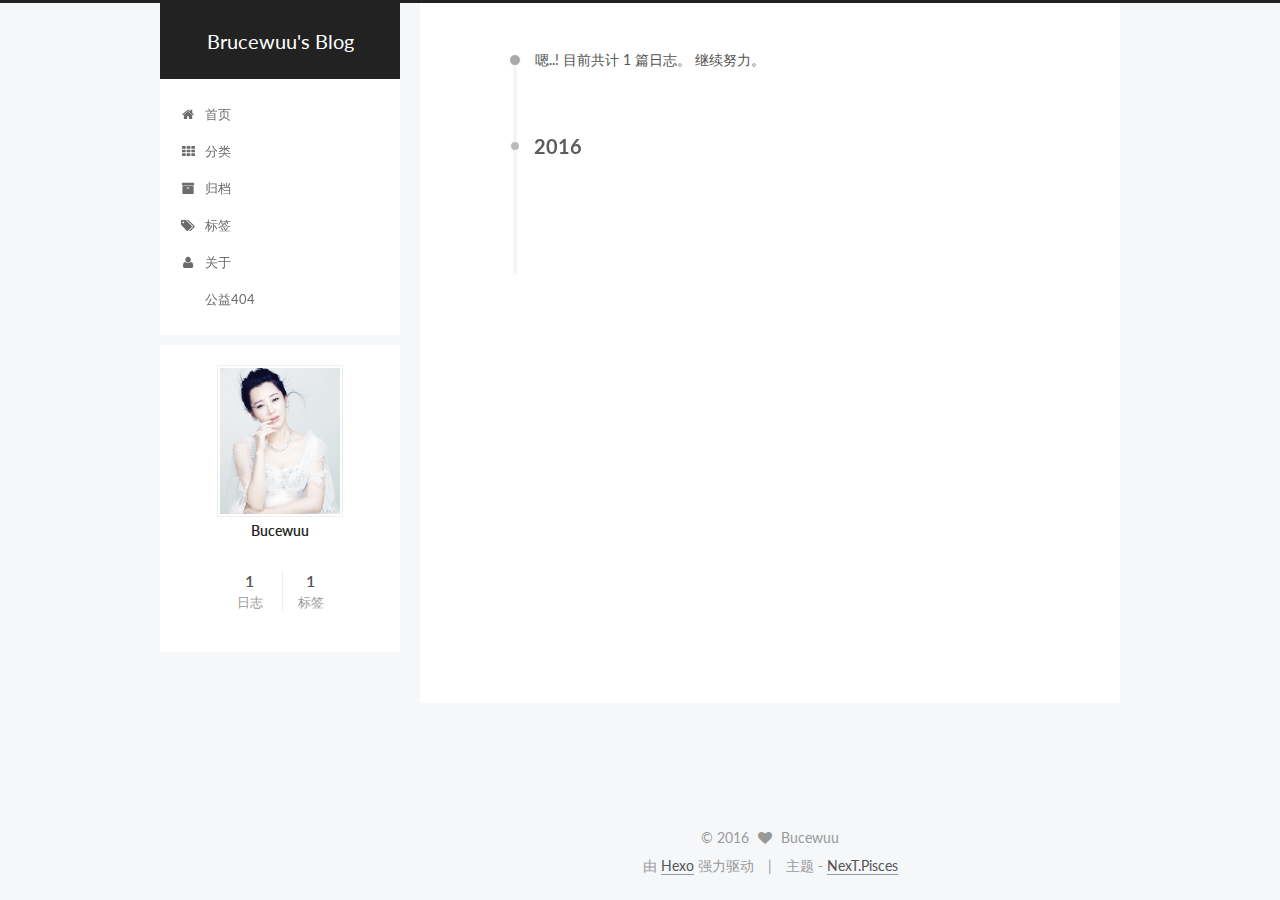
==== commit ef58a22e: "Site updated: 2016-06-07 20:24:20" ====
--- a/archives/index.html
+++ b/archives/index.html
@@ -178,6 +178,16 @@
         </li>
       
         
+        <li class="menu-item menu-item-categories">
+          <a href="/categories" rel="section">
+            
+              <i class="menu-item-icon fa fa-fw fa-th"></i> <br />
+            
+            分类
+          </a>
+        </li>
+      
+        
         <li class="menu-item menu-item-archives">
           <a href="/archives" rel="section">
             
@@ -194,6 +204,26 @@
               <i class="menu-item-icon fa fa-fw fa-tags"></i> <br />
             
             标签
+          </a>
+        </li>
+      
+        
+        <li class="menu-item menu-item-about">
+          <a href="/about" rel="section">
+            
+              <i class="menu-item-icon fa fa-fw fa-user"></i> <br />
+            
+            关于
+          </a>
+        </li>
+      
+        
+        <li class="menu-item menu-item-commonweal">
+          <a href="/404.html" rel="section">
+            
+              <i class="menu-item-icon fa fa-fw fa-commonweal"></i> <br />
+            
+            公益404
           </a>
         </li>
       
@@ -247,9 +277,9 @@
 
       <h1 class="post-title">
         
-            <a class="post-title-link" href="/2016/06/07/hello-world/" itemprop="url">
+            <a class="post-title-link" href="/2016/06/07/个人博客开通啦/" itemprop="url">
               
-                <span itemprop="name">Hello World</span>
+                <span itemprop="name">个人博客开通啦</span>
               
             </a>
         
@@ -257,7 +287,7 @@
 
       <div class="post-meta">
         <time class="post-time" itemprop="dateCreated"
-              datetime="2016-06-07T14:41:32+08:00"
+              datetime="2016-06-07T17:44:32+08:00"
               content="2016-06-07" >
           06-07
         </time>
@@ -320,6 +350,13 @@
           
 
           
+            <div class="site-state-item site-state-tags">
+              <a href="/tags">
+                <span class="site-state-item-count">1</span>
+                <span class="site-state-item-name">标签</span>
+              </a>
+            </div>
+          
 
         </nav>
 
--- a/css/main.css
+++ b/css/main.css
@@ -1549,7 +1549,7 @@
   width: 4px;
   height: 4px;
   border-radius: 50%;
-  background: #c84163;
+  background: #9aff52;
 }
 .links-of-blogroll {
   font-size: 13px;
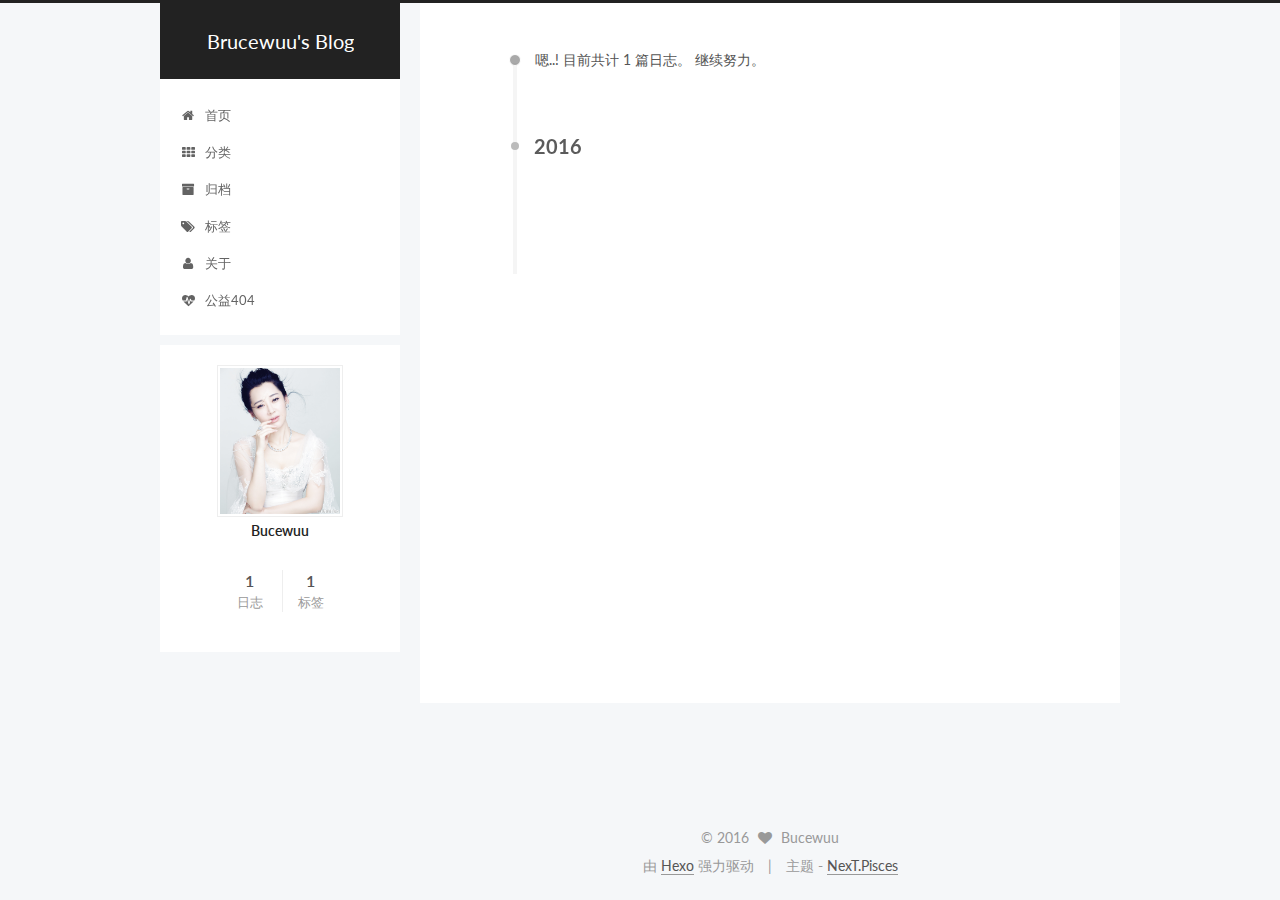
==== commit e35ded7d: "Site updated: 2016-06-07 20:37:18" ====
--- a/archives/index.html
+++ b/archives/index.html
@@ -221,7 +221,7 @@
         <li class="menu-item menu-item-commonweal">
           <a href="/404.html" rel="section">
             
-              <i class="menu-item-icon fa fa-fw fa-commonweal"></i> <br />
+              <i class="menu-item-icon fa fa-fw fa-heartbeat"></i> <br />
             
             公益404
           </a>
--- a/css/main.css
+++ b/css/main.css
@@ -1549,7 +1549,7 @@
   width: 4px;
   height: 4px;
   border-radius: 50%;
-  background: #9aff52;
+  background: #8f42c1;
 }
 .links-of-blogroll {
   font-size: 13px;
